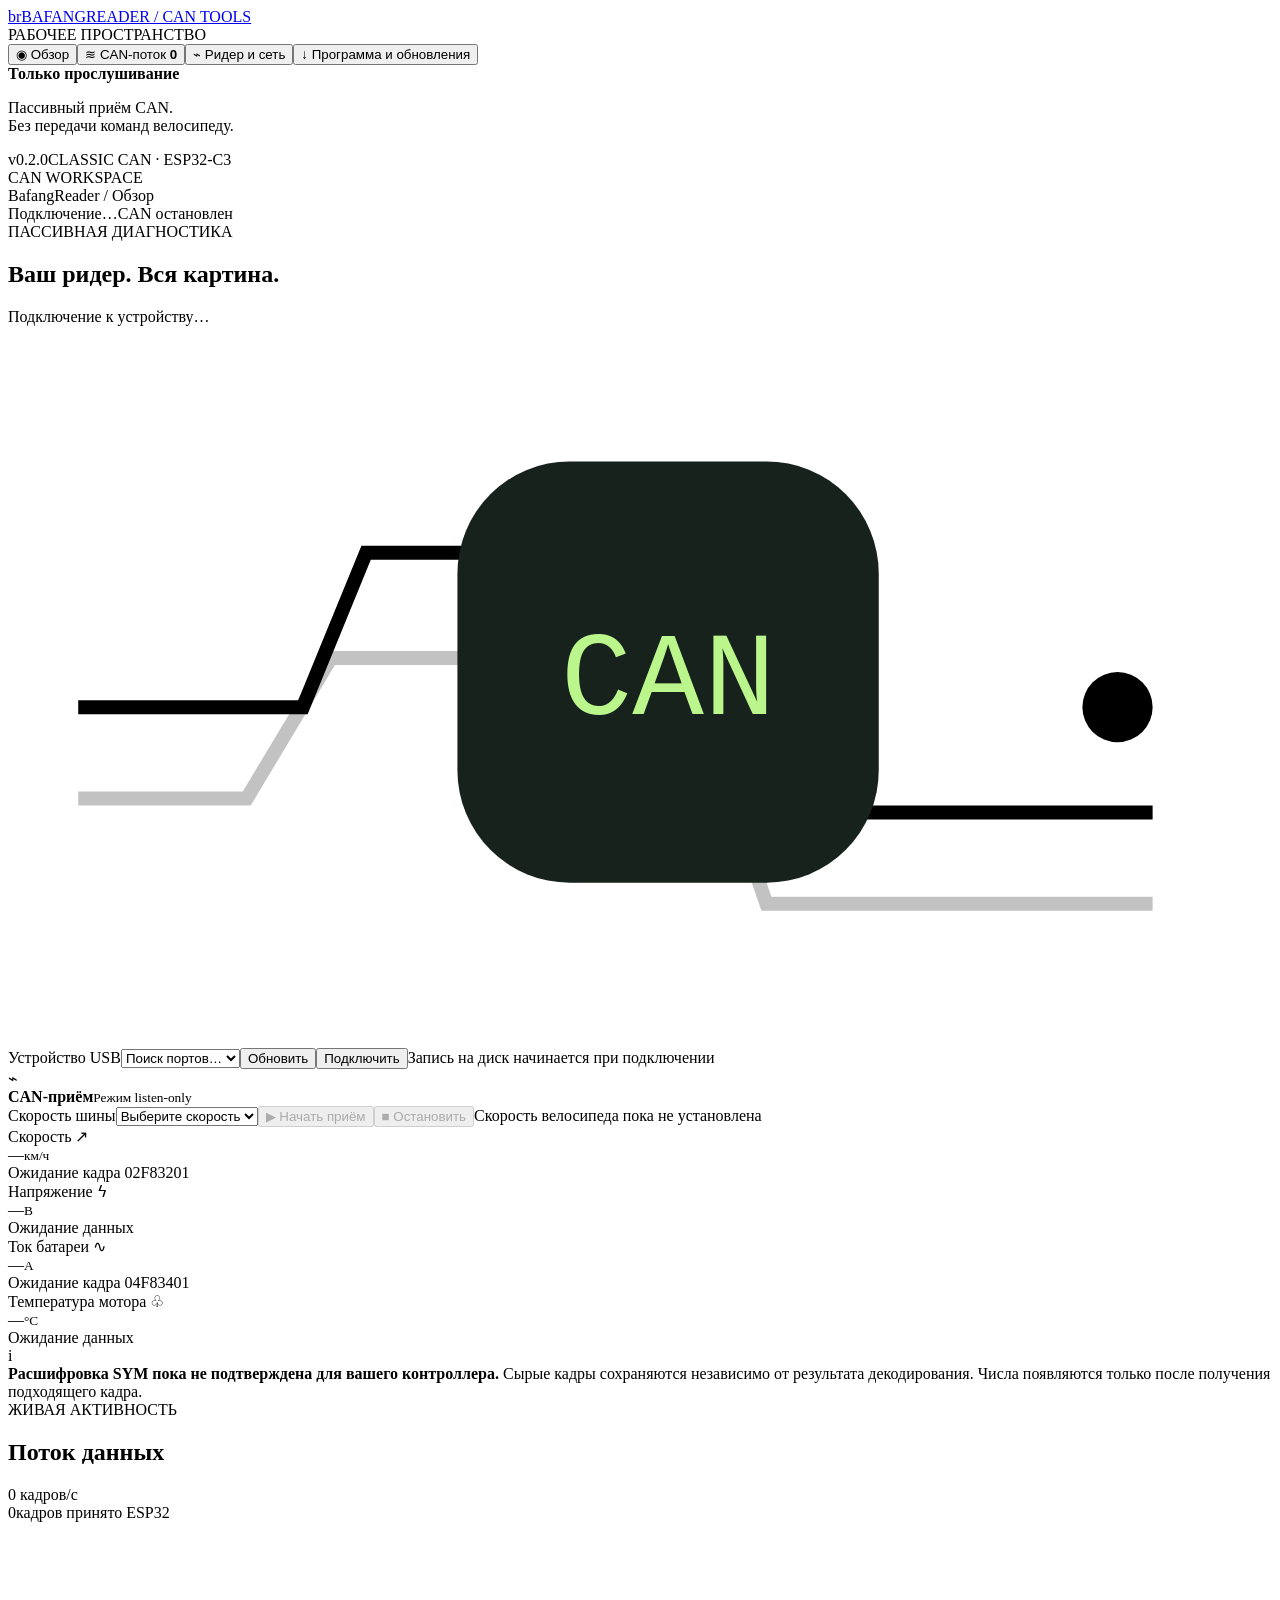
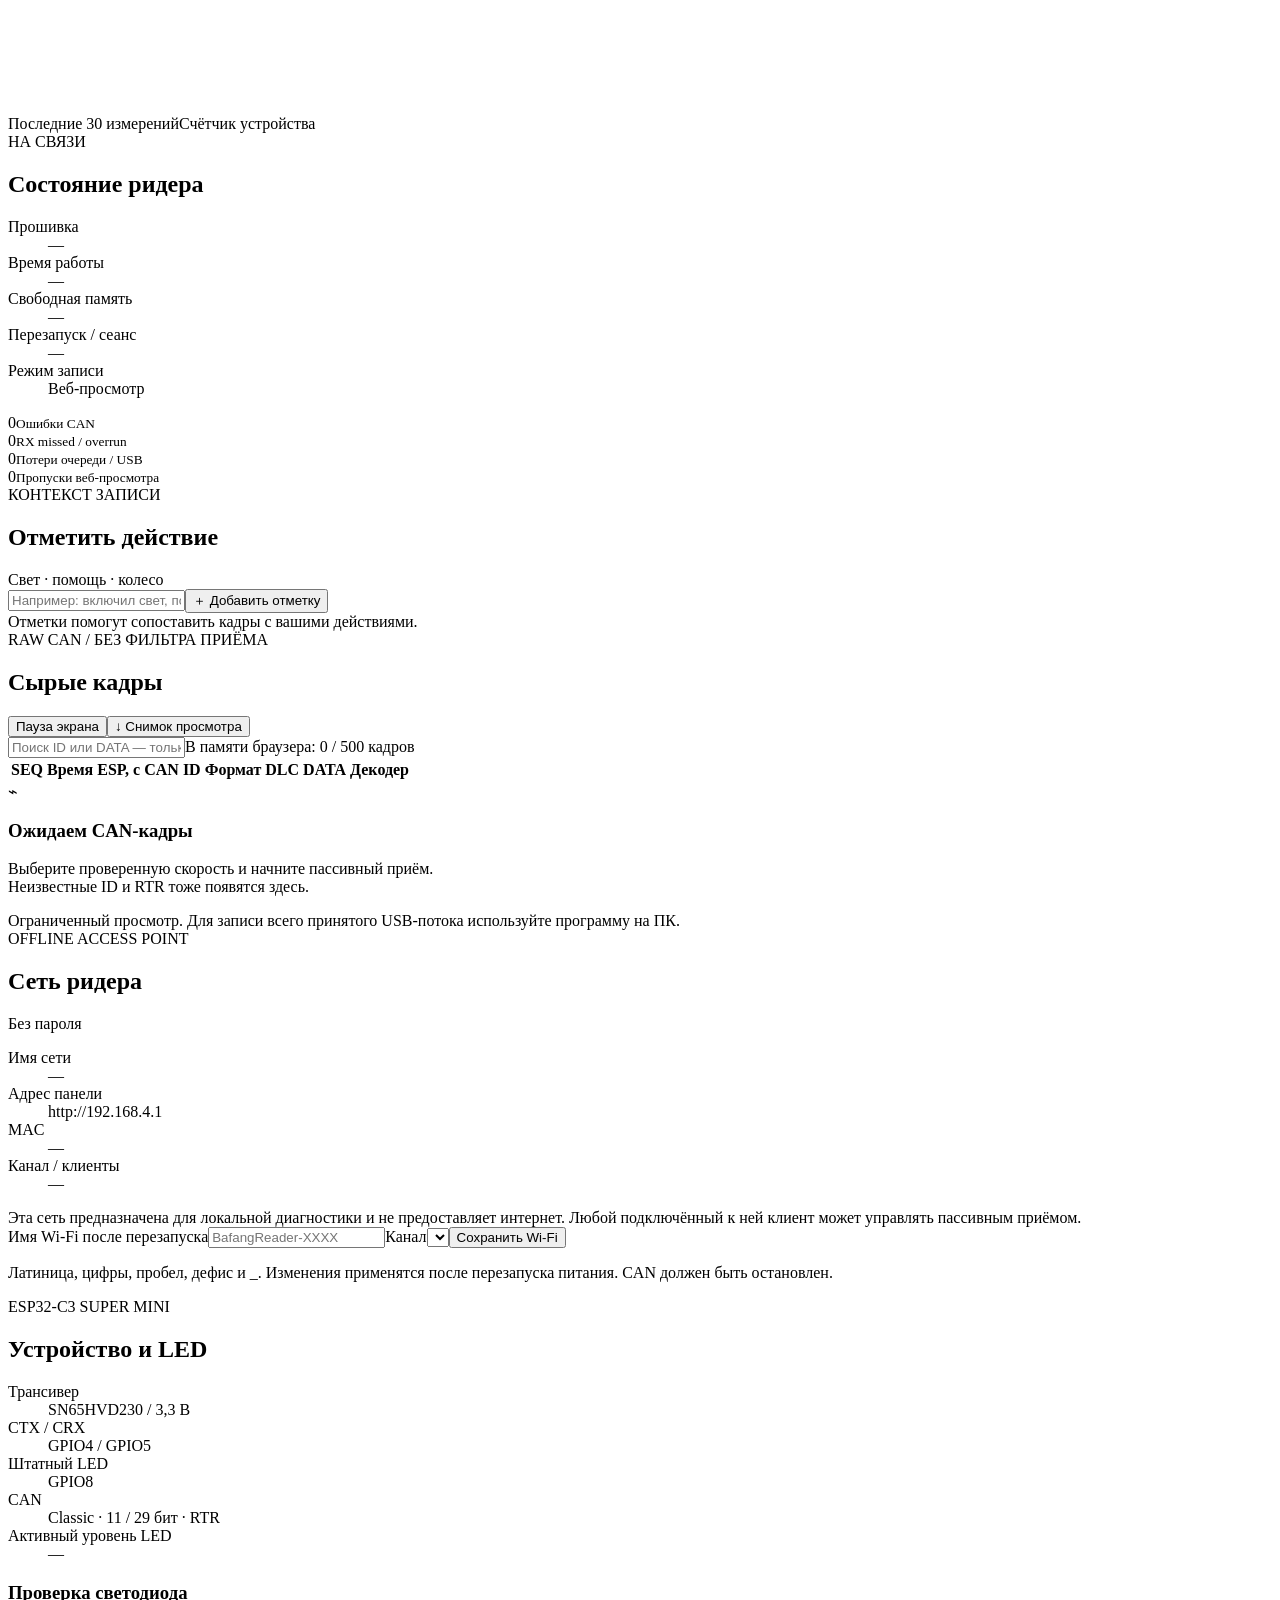
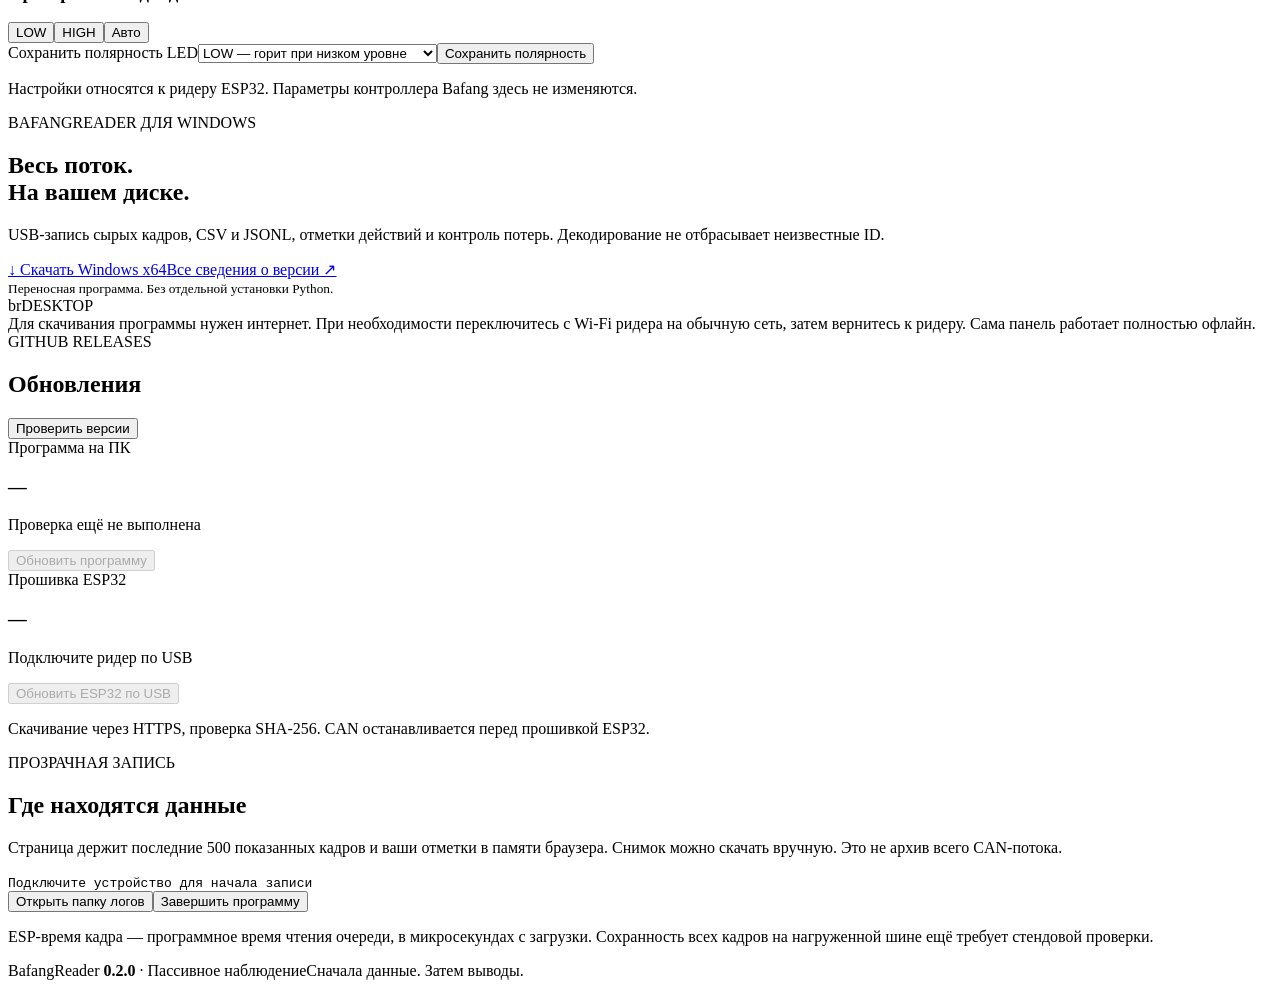
==== web/index.html @ e9d07585 "Add passive ESP32-C3 CAN reader, offline dashboard and Windows capture updates" ====
<!doctype html>
<html lang="ru"><head><meta charset="utf-8"><meta name="viewport" content="width=device-width,initial-scale=1"><meta name="theme-color" content="#17221d"><title>BafangReader · CAN workspace</title><link rel="icon" href="data:,"><link rel="stylesheet" href="/style.css"><script defer src="/decoder.js"></script><script defer src="/app.js"></script></head>
<body>
<aside class="sidebar"><a class="brand" href="#overview"><span class="brand-icon">b<span>r</span></span><span>BAFANG<span class="brand-sub">READER / CAN TOOLS</span></span></a><div class="nav-label">РАБОЧЕЕ ПРОСТРАНСТВО</div><nav aria-label="Главное меню"><button class="nav active" data-view="overview"><span>◉</span> Обзор</button><button class="nav" data-view="stream"><span>≋</span> CAN-поток <b id="navCount">0</b></button><button class="nav" data-view="connection"><span>⌁</span> Ридер и сеть</button><button class="nav" data-view="software"><span>↓</span> Программа и обновления</button></nav><div class="side-note"><span class="pulse-dot"></span><strong>Только прослушивание</strong><p>Пассивный приём CAN.<br>Без передачи команд велосипеду.</p></div><div class="sidebar-footer"><span id="sideVersion">v0.2.0</span><span>CLASSIC CAN · ESP32-C3</span></div></aside>
<main>
<header class="topbar"><div><span class="eyebrow">CAN WORKSPACE</span><div class="breadcrumb">BafangReader <span>/</span> <span id="viewName">Обзор</span></div></div><div class="top-status"><span id="transportBadge" class="chip">Подключение…</span><span id="canBadge" class="chip muted">CAN остановлен</span></div></header>
<section class="hero"><div><div class="eyebrow">ПАССИВНАЯ ДИАГНОСТИКА</div><h1 id="heroTitle">Ваш ридер. Вся картина.</h1><p id="heroText">Подключение к устройству…</p></div><div class="hero-device"><svg viewBox="0 0 180 100" aria-hidden="true"><path d="M10 52H42L51 30H102L115 67H163" fill="none" stroke="currentColor" stroke-width="2"/><path d="M10 65H34L46 45H96L108 80H163" fill="none" stroke="currentColor" stroke-width="2" opacity=".24"/><rect x="64" y="17" width="60" height="60" rx="16" fill="#17221d"/><text x="94" y="53" text-anchor="middle" fill="#bbf68c" font-size="17" font-family="monospace">CAN</text><circle cx="158" cy="52" r="5" fill="currentColor"/></svg></div></section>
<div id="connectionAlert" class="notice hidden" role="status"></div>
<div class="desktop-only connection-bar"><label>Устройство USB<select id="portSelect" aria-label="COM-порт"><option value="">Поиск портов…</option></select></label><button id="refreshPorts" class="button ghost">Обновить</button><button id="connectButton" class="button dark">Подключить</button><span id="logHint" class="subtle">Запись на диск начинается при подключении</span></div>
<section class="control-bar"><div class="control-label"><span class="live-symbol">⌁</span><div><strong>CAN-приём</strong><small>Режим listen-only</small></div></div><label class="bitrate-label">Скорость шины<select id="bitrate"><option value="">Выберите скорость</option></select></label><button id="startButton" class="button accent" disabled>▶ Начать приём</button><button id="stopButton" class="button ghost" disabled>■ Остановить</button><span class="control-hint">Скорость велосипеда пока не установлена</span></section>
<div id="overviewView" class="view active">
<section class="metrics"><article class="metric"><div class="metric-top">Скорость <span>↗</span></div><div class="metric-value"><span id="speedValue">—</span><small>км/ч</small></div><div id="speedNote" class="metric-note">Ожидание кадра 02F83201</div></article><article class="metric"><div class="metric-top">Напряжение <span>ϟ</span></div><div class="metric-value"><span id="voltageValue">—</span><small>В</small></div><div id="voltageNote" class="metric-note">Ожидание данных</div></article><article class="metric"><div class="metric-top">Ток батареи <span>∿</span></div><div class="metric-value"><span id="currentValue">—</span><small>А</small></div><div id="currentNote" class="metric-note">Ожидание кадра 04F83401</div></article><article class="metric"><div class="metric-top">Температура мотора <span>♧</span></div><div class="metric-value"><span id="temperatureValue">—</span><small>°C</small></div><div id="temperatureNote" class="metric-note">Ожидание данных</div></article></section>
<div class="notice reference-notice"><span>i</span><div><strong>Расшифровка SYM пока не подтверждена для вашего контроллера.</strong> Сырые кадры сохраняются независимо от результата декодирования. Числа появляются только после получения подходящего кадра.</div></div>
<section class="overview-grid"><article class="card activity-card"><div class="card-heading"><div><span class="eyebrow">ЖИВАЯ АКТИВНОСТЬ</span><h2>Поток данных</h2></div><span id="rateLabel" class="tag">0 кадров/с</span></div><div class="activity-count"><span id="receivedCount">0</span><span>кадров принято ESP32</span></div><svg class="activity-chart" viewBox="0 0 600 90" preserveAspectRatio="none" aria-label="Скорость приёма за последние 30 измерений"><path d="M0 75H600 M0 40H600 M0 5H600" class="chart-grid"/><polyline id="rateLine" points="0,75 600,75"/></svg><div class="chart-caption"><span>Последние 30 измерений</span><span>Счётчик устройства</span></div></article><article class="card device-card"><div class="card-heading"><div><span class="eyebrow">НА СВЯЗИ</span><h2>Состояние ридера</h2></div><span id="deviceLight" class="status-light"></span></div><dl class="details"><div><dt>Прошивка</dt><dd id="firmwareVersion">—</dd></div><div><dt>Время работы</dt><dd id="uptime">—</dd></div><div><dt>Свободная память</dt><dd id="heap">—</dd></div><div><dt>Перезапуск / сеанс</dt><dd id="boot">—</dd></div><div><dt>Режим записи</dt><dd id="recordMode">Веб-просмотр</dd></div></dl></article></section>
<section class="stats-strip"><div><span id="busErrors">0</span><small>Ошибки CAN</small></div><div><span id="rxLoss">0</span><small>RX missed / overrun</small></div><div><span id="usbLoss">0</span><small>Потери очереди / USB</small></div><div><span id="previewLoss">0</span><small>Пропуски веб-просмотра</small></div></section>
<article class="card"><div class="card-heading"><div><span class="eyebrow">КОНТЕКСТ ЗАПИСИ</span><h2>Отметить действие</h2></div><span class="tag">Свет · помощь · колесо</span></div><div class="mark-form"><input id="markInput" maxlength="120" placeholder="Например: включил свет, помощь 2, вращаю колесо" aria-label="Отметка действия"><button id="markButton" class="button dark">＋ Добавить отметку</button></div><div id="marksList" class="marks-list"><span class="subtle">Отметки помогут сопоставить кадры с вашими действиями.</span></div></article>
</div>
<div id="streamView" class="view"><article class="card stream-card"><div class="card-heading"><div><span class="eyebrow">RAW CAN / БЕЗ ФИЛЬТРА ПРИЁМА</span><h2>Сырые кадры</h2></div><div class="button-group"><button id="pauseView" class="button ghost">Пауза экрана</button><button id="exportPreview" class="button dark">↓ Снимок просмотра</button></div></div><div class="stream-toolbar"><input id="frameFilter" placeholder="Поиск ID или DATA — только на экране" aria-label="Фильтр кадров"><span id="previewInfo" class="subtle">В памяти браузера: 0 / 500 кадров</span></div><div class="table-wrap"><table><thead><tr><th>SEQ</th><th>Время ESP, с</th><th>CAN ID</th><th>Формат</th><th>DLC</th><th>DATA</th><th>Декодер</th></tr></thead><tbody id="framesBody"></tbody></table><div id="emptyFrames" class="empty-state"><div class="empty-wave">⌁</div><h3>Ожидаем CAN-кадры</h3><p>Выберите проверенную скорость и начните пассивный приём.<br>Неизвестные ID и RTR тоже появятся здесь.</p></div></div><div class="card-foot" id="streamFoot">Ограниченный просмотр. Для записи всего принятого USB-потока используйте программу на ПК.</div></article></div>
<div id="connectionView" class="view"><div class="settings-grid"><article class="card"><div class="card-heading"><div><span class="eyebrow">OFFLINE ACCESS POINT</span><h2>Сеть ридера</h2></div><span class="tag green">Без пароля</span></div><dl class="details"><div><dt>Имя сети</dt><dd id="ssid">—</dd></div><div><dt>Адрес панели</dt><dd>http://192.168.4.1</dd></div><div><dt>MAC</dt><dd id="mac">—</dd></div><div><dt>Канал / клиенты</dt><dd id="wifiClients">—</dd></div></dl><div class="notice">Эта сеть предназначена для локальной диагностики и не предоставляет интернет. Любой подключённый к ней клиент может управлять пассивным приёмом.</div><label>Имя Wi-Fi после перезапуска<input id="ssidInput" maxlength="32" placeholder="BafangReader-XXXX"></label><label>Канал<select id="channelSelect"></select></label><button id="saveWifi" class="button dark">Сохранить Wi-Fi</button><p class="subtle">Латиница, цифры, пробел, дефис и _. Изменения применятся после перезапуска питания. CAN должен быть остановлен.</p></article><article class="card"><div class="card-heading"><div><span class="eyebrow">ESP32-C3 SUPER MINI</span><h2>Устройство и LED</h2></div></div><dl class="details"><div><dt>Трансивер</dt><dd>SN65HVD230 / 3,3 В</dd></div><div><dt>CTX / CRX</dt><dd>GPIO4 / GPIO5</dd></div><div><dt>Штатный LED</dt><dd>GPIO8</dd></div><div><dt>CAN</dt><dd>Classic · 11 / 29 бит · RTR</dd></div><div><dt>Активный уровень LED</dt><dd id="ledLevel">—</dd></div></dl><h3>Проверка светодиода</h3><div class="button-group"><button class="button ghost led-command" data-command="LED LOW">LOW</button><button class="button ghost led-command" data-command="LED HIGH">HIGH</button><button class="button dark led-command" data-command="LED AUTO">Авто</button></div><label>Сохранить полярность LED<select id="ledPolarity"><option value="0">LOW — горит при низком уровне</option><option value="1">HIGH — горит при высоком уровне</option></select></label><button id="saveLed" class="button dark">Сохранить полярность</button><p class="subtle">Настройки относятся к ридеру ESP32. Параметры контроллера Bafang здесь не изменяются.</p></article></div></div>
<div id="softwareView" class="view"><article class="download-card"><div><span class="eyebrow">BAFANGREADER ДЛЯ WINDOWS</span><h2>Весь поток.<br>На вашем диске.</h2><p>USB-запись сырых кадров, CSV и JSONL, отметки действий и контроль потерь. Декодирование не отбрасывает неизвестные ID.</p><div class="button-group"><a id="downloadLink" class="button accent" href="https://github.com/desertod666/CityBike/releases/latest/download/BafangReader-Windows-x64.zip" target="_blank" rel="noopener noreferrer">↓ Скачать Windows x64</a><a id="releaseLink" class="button light-outline" href="https://github.com/desertod666/CityBike/releases/latest" target="_blank" rel="noopener noreferrer">Все сведения о версии ↗</a></div><small>Переносная программа. Без отдельной установки Python.</small></div><div class="download-glyph">br<span>DESKTOP</span></div></article><div class="notice wifi-only">Для скачивания программы нужен интернет. При необходимости переключитесь с Wi-Fi ридера на обычную сеть, затем вернитесь к ридеру. Сама панель работает полностью офлайн.</div><article class="card desktop-only"><div class="card-heading"><div><span class="eyebrow">GITHUB RELEASES</span><h2>Обновления</h2></div><button id="checkUpdates" class="button ghost">Проверить версии</button></div><div class="updates-grid"><div><span class="subtle">Программа на ПК</span><h3 id="appVersion">—</h3><p id="appUpdateText">Проверка ещё не выполнена</p><button id="updateApp" class="button dark" disabled>Обновить программу</button></div><div><span class="subtle">Прошивка ESP32</span><h3 id="fwUpdateVersion">—</h3><p id="fwUpdateText">Подключите ридер по USB</p><button id="updateFirmware" class="button dark" disabled>Обновить ESP32 по USB</button></div></div><p id="updateProgress" class="subtle">Скачивание через HTTPS, проверка SHA-256. CAN останавливается перед прошивкой ESP32.</p></article><article class="card"><div class="card-heading"><div><span class="eyebrow">ПРОЗРАЧНАЯ ЗАПИСЬ</span><h2>Где находятся данные</h2></div></div><p id="storageText">Страница держит последние 500 показанных кадров и ваши отметки в памяти браузера. Снимок можно скачать вручную. Это не архив всего CAN-потока.</p><div class="desktop-only"><code id="logPath">Подключите устройство для начала записи</code><div class="button-group spaced"><button id="openLogs" class="button ghost">Открыть папку логов</button><button id="exitApp" class="button ghost">Завершить программу</button></div></div><p class="subtle">ESP-время кадра — программное время чтения очереди, в микросекундах с загрузки. Сохранность всех кадров на нагруженной шине ещё требует стендовой проверки.</p></article></div>
<footer class="page-footer"><span>BafangReader <b id="footerVersion">0.2.0</b> · Пассивное наблюдение</span><span>Сначала данные. Затем выводы.</span></footer>
</main><div id="toast" class="toast" role="status" aria-live="polite"></div>
</body></html>
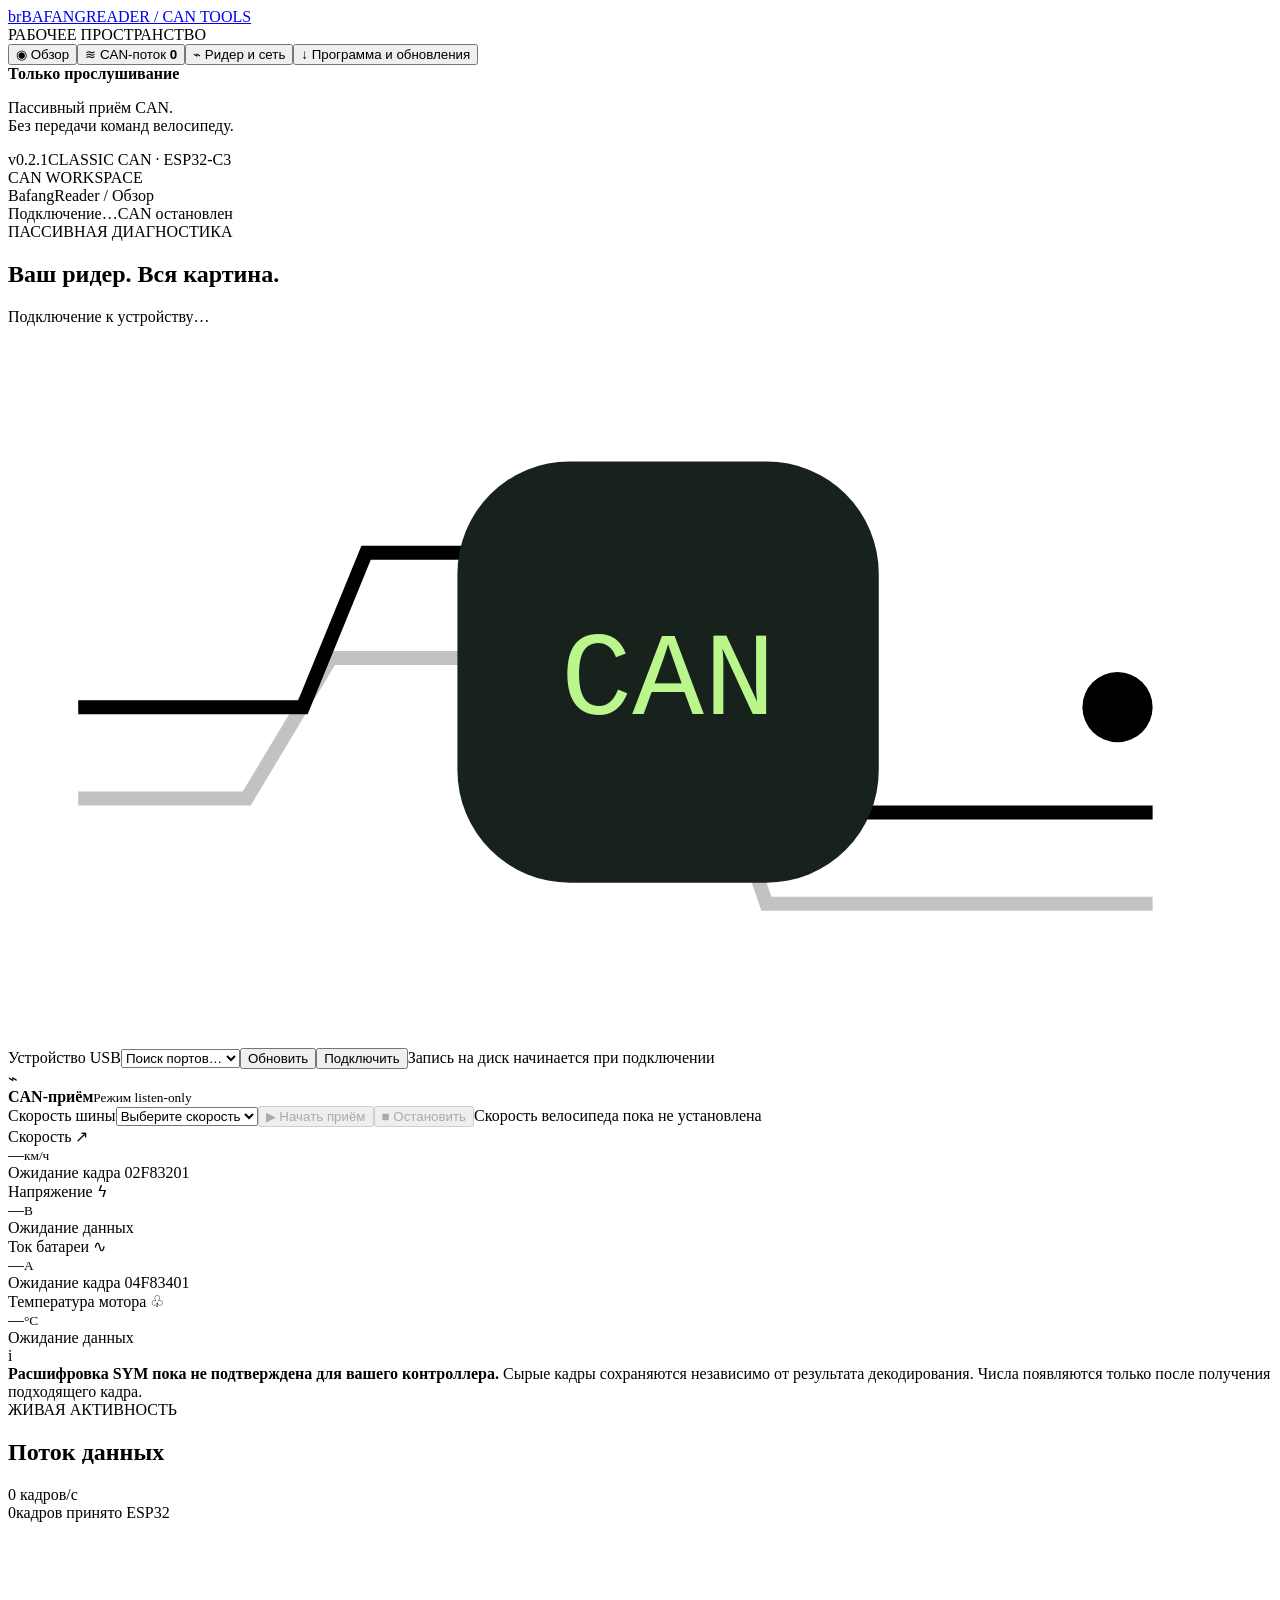
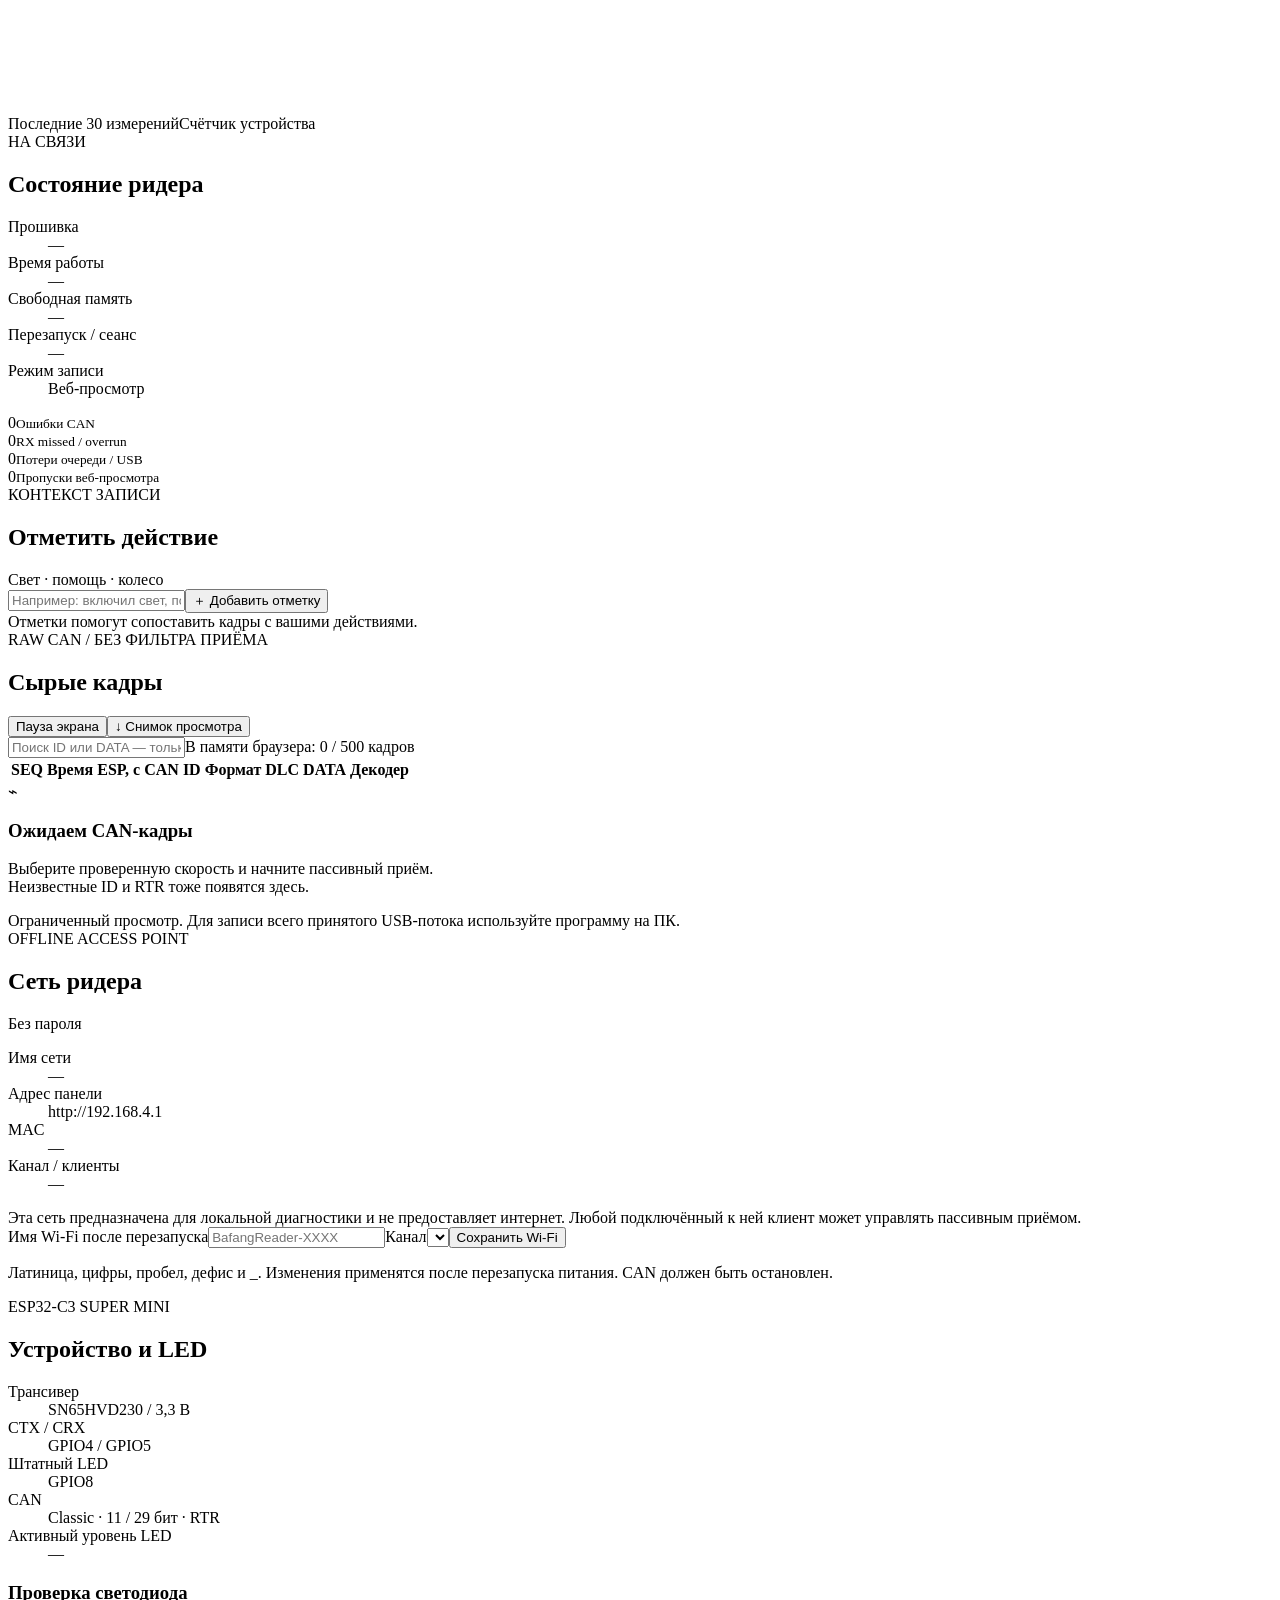
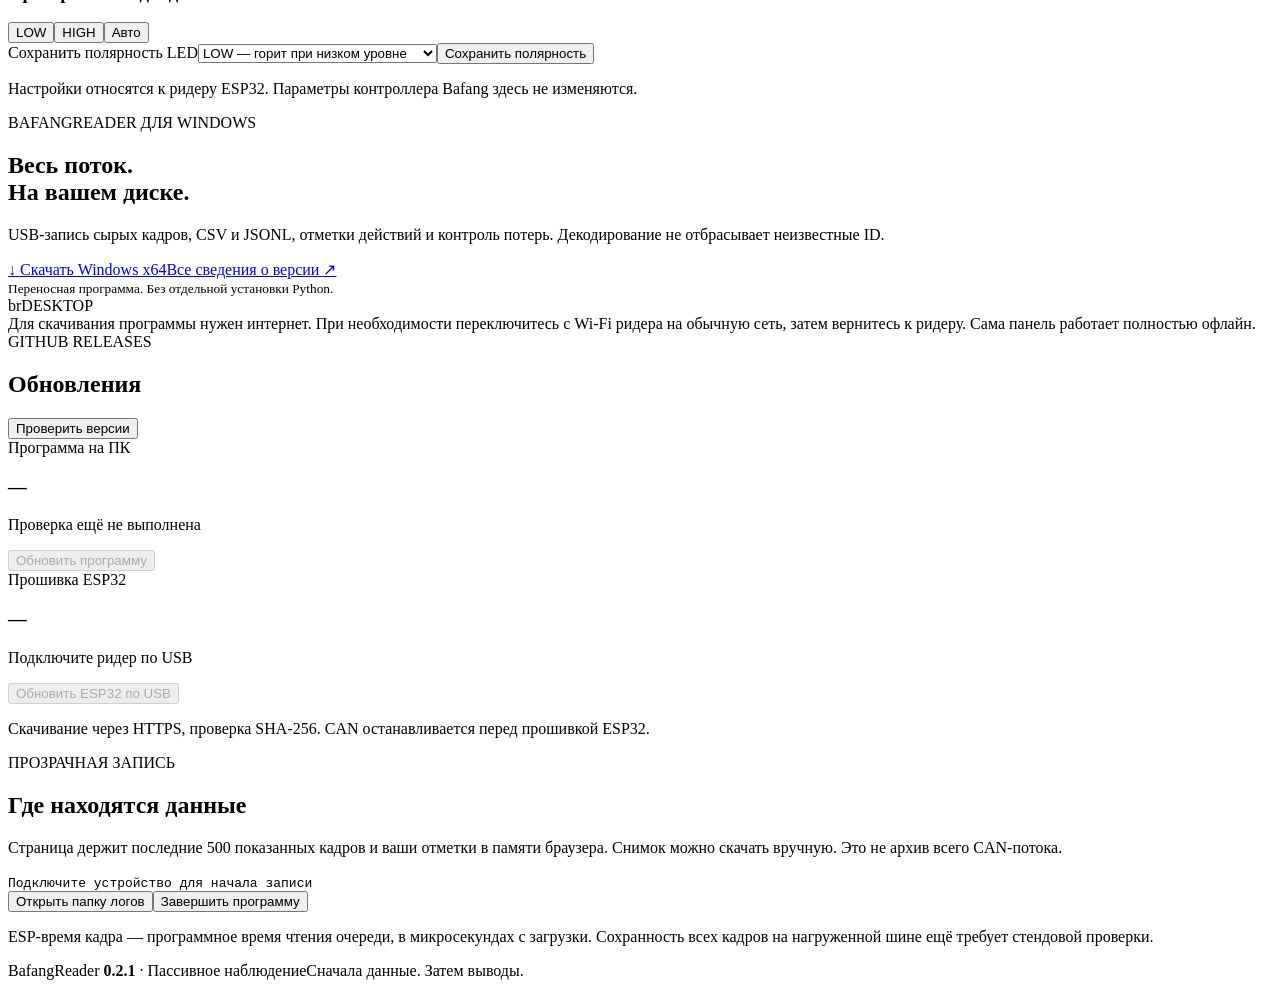
==== commit ebc6fecf: "Harden capture cleanup and select ESP32 ports after read-only COM discovery" ====
--- a/web/index.html
+++ b/web/index.html
@@ -1,7 +1,7 @@
 <!doctype html>
 <html lang="ru"><head><meta charset="utf-8"><meta name="viewport" content="width=device-width,initial-scale=1"><meta name="theme-color" content="#17221d"><title>BafangReader · CAN workspace</title><link rel="icon" href="data:,"><link rel="stylesheet" href="/style.css"><script defer src="/decoder.js"></script><script defer src="/app.js"></script></head>
 <body>
-<aside class="sidebar"><a class="brand" href="#overview"><span class="brand-icon">b<span>r</span></span><span>BAFANG<span class="brand-sub">READER / CAN TOOLS</span></span></a><div class="nav-label">РАБОЧЕЕ ПРОСТРАНСТВО</div><nav aria-label="Главное меню"><button class="nav active" data-view="overview"><span>◉</span> Обзор</button><button class="nav" data-view="stream"><span>≋</span> CAN-поток <b id="navCount">0</b></button><button class="nav" data-view="connection"><span>⌁</span> Ридер и сеть</button><button class="nav" data-view="software"><span>↓</span> Программа и обновления</button></nav><div class="side-note"><span class="pulse-dot"></span><strong>Только прослушивание</strong><p>Пассивный приём CAN.<br>Без передачи команд велосипеду.</p></div><div class="sidebar-footer"><span id="sideVersion">v0.2.0</span><span>CLASSIC CAN · ESP32-C3</span></div></aside>
+<aside class="sidebar"><a class="brand" href="#overview"><span class="brand-icon">b<span>r</span></span><span>BAFANG<span class="brand-sub">READER / CAN TOOLS</span></span></a><div class="nav-label">РАБОЧЕЕ ПРОСТРАНСТВО</div><nav aria-label="Главное меню"><button class="nav active" data-view="overview"><span>◉</span> Обзор</button><button class="nav" data-view="stream"><span>≋</span> CAN-поток <b id="navCount">0</b></button><button class="nav" data-view="connection"><span>⌁</span> Ридер и сеть</button><button class="nav" data-view="software"><span>↓</span> Программа и обновления</button></nav><div class="side-note"><span class="pulse-dot"></span><strong>Только прослушивание</strong><p>Пассивный приём CAN.<br>Без передачи команд велосипеду.</p></div><div class="sidebar-footer"><span id="sideVersion">v0.2.1</span><span>CLASSIC CAN · ESP32-C3</span></div></aside>
 <main>
 <header class="topbar"><div><span class="eyebrow">CAN WORKSPACE</span><div class="breadcrumb">BafangReader <span>/</span> <span id="viewName">Обзор</span></div></div><div class="top-status"><span id="transportBadge" class="chip">Подключение…</span><span id="canBadge" class="chip muted">CAN остановлен</span></div></header>
 <section class="hero"><div><div class="eyebrow">ПАССИВНАЯ ДИАГНОСТИКА</div><h1 id="heroTitle">Ваш ридер. Вся картина.</h1><p id="heroText">Подключение к устройству…</p></div><div class="hero-device"><svg viewBox="0 0 180 100" aria-hidden="true"><path d="M10 52H42L51 30H102L115 67H163" fill="none" stroke="currentColor" stroke-width="2"/><path d="M10 65H34L46 45H96L108 80H163" fill="none" stroke="currentColor" stroke-width="2" opacity=".24"/><rect x="64" y="17" width="60" height="60" rx="16" fill="#17221d"/><text x="94" y="53" text-anchor="middle" fill="#bbf68c" font-size="17" font-family="monospace">CAN</text><circle cx="158" cy="52" r="5" fill="currentColor"/></svg></div></section>
@@ -18,6 +18,6 @@
 <div id="streamView" class="view"><article class="card stream-card"><div class="card-heading"><div><span class="eyebrow">RAW CAN / БЕЗ ФИЛЬТРА ПРИЁМА</span><h2>Сырые кадры</h2></div><div class="button-group"><button id="pauseView" class="button ghost">Пауза экрана</button><button id="exportPreview" class="button dark">↓ Снимок просмотра</button></div></div><div class="stream-toolbar"><input id="frameFilter" placeholder="Поиск ID или DATA — только на экране" aria-label="Фильтр кадров"><span id="previewInfo" class="subtle">В памяти браузера: 0 / 500 кадров</span></div><div class="table-wrap"><table><thead><tr><th>SEQ</th><th>Время ESP, с</th><th>CAN ID</th><th>Формат</th><th>DLC</th><th>DATA</th><th>Декодер</th></tr></thead><tbody id="framesBody"></tbody></table><div id="emptyFrames" class="empty-state"><div class="empty-wave">⌁</div><h3>Ожидаем CAN-кадры</h3><p>Выберите проверенную скорость и начните пассивный приём.<br>Неизвестные ID и RTR тоже появятся здесь.</p></div></div><div class="card-foot" id="streamFoot">Ограниченный просмотр. Для записи всего принятого USB-потока используйте программу на ПК.</div></article></div>
 <div id="connectionView" class="view"><div class="settings-grid"><article class="card"><div class="card-heading"><div><span class="eyebrow">OFFLINE ACCESS POINT</span><h2>Сеть ридера</h2></div><span class="tag green">Без пароля</span></div><dl class="details"><div><dt>Имя сети</dt><dd id="ssid">—</dd></div><div><dt>Адрес панели</dt><dd>http://192.168.4.1</dd></div><div><dt>MAC</dt><dd id="mac">—</dd></div><div><dt>Канал / клиенты</dt><dd id="wifiClients">—</dd></div></dl><div class="notice">Эта сеть предназначена для локальной диагностики и не предоставляет интернет. Любой подключённый к ней клиент может управлять пассивным приёмом.</div><label>Имя Wi-Fi после перезапуска<input id="ssidInput" maxlength="32" placeholder="BafangReader-XXXX"></label><label>Канал<select id="channelSelect"></select></label><button id="saveWifi" class="button dark">Сохранить Wi-Fi</button><p class="subtle">Латиница, цифры, пробел, дефис и _. Изменения применятся после перезапуска питания. CAN должен быть остановлен.</p></article><article class="card"><div class="card-heading"><div><span class="eyebrow">ESP32-C3 SUPER MINI</span><h2>Устройство и LED</h2></div></div><dl class="details"><div><dt>Трансивер</dt><dd>SN65HVD230 / 3,3 В</dd></div><div><dt>CTX / CRX</dt><dd>GPIO4 / GPIO5</dd></div><div><dt>Штатный LED</dt><dd>GPIO8</dd></div><div><dt>CAN</dt><dd>Classic · 11 / 29 бит · RTR</dd></div><div><dt>Активный уровень LED</dt><dd id="ledLevel">—</dd></div></dl><h3>Проверка светодиода</h3><div class="button-group"><button class="button ghost led-command" data-command="LED LOW">LOW</button><button class="button ghost led-command" data-command="LED HIGH">HIGH</button><button class="button dark led-command" data-command="LED AUTO">Авто</button></div><label>Сохранить полярность LED<select id="ledPolarity"><option value="0">LOW — горит при низком уровне</option><option value="1">HIGH — горит при высоком уровне</option></select></label><button id="saveLed" class="button dark">Сохранить полярность</button><p class="subtle">Настройки относятся к ридеру ESP32. Параметры контроллера Bafang здесь не изменяются.</p></article></div></div>
 <div id="softwareView" class="view"><article class="download-card"><div><span class="eyebrow">BAFANGREADER ДЛЯ WINDOWS</span><h2>Весь поток.<br>На вашем диске.</h2><p>USB-запись сырых кадров, CSV и JSONL, отметки действий и контроль потерь. Декодирование не отбрасывает неизвестные ID.</p><div class="button-group"><a id="downloadLink" class="button accent" href="https://github.com/desertod666/CityBike/releases/latest/download/BafangReader-Windows-x64.zip" target="_blank" rel="noopener noreferrer">↓ Скачать Windows x64</a><a id="releaseLink" class="button light-outline" href="https://github.com/desertod666/CityBike/releases/latest" target="_blank" rel="noopener noreferrer">Все сведения о версии ↗</a></div><small>Переносная программа. Без отдельной установки Python.</small></div><div class="download-glyph">br<span>DESKTOP</span></div></article><div class="notice wifi-only">Для скачивания программы нужен интернет. При необходимости переключитесь с Wi-Fi ридера на обычную сеть, затем вернитесь к ридеру. Сама панель работает полностью офлайн.</div><article class="card desktop-only"><div class="card-heading"><div><span class="eyebrow">GITHUB RELEASES</span><h2>Обновления</h2></div><button id="checkUpdates" class="button ghost">Проверить версии</button></div><div class="updates-grid"><div><span class="subtle">Программа на ПК</span><h3 id="appVersion">—</h3><p id="appUpdateText">Проверка ещё не выполнена</p><button id="updateApp" class="button dark" disabled>Обновить программу</button></div><div><span class="subtle">Прошивка ESP32</span><h3 id="fwUpdateVersion">—</h3><p id="fwUpdateText">Подключите ридер по USB</p><button id="updateFirmware" class="button dark" disabled>Обновить ESP32 по USB</button></div></div><p id="updateProgress" class="subtle">Скачивание через HTTPS, проверка SHA-256. CAN останавливается перед прошивкой ESP32.</p></article><article class="card"><div class="card-heading"><div><span class="eyebrow">ПРОЗРАЧНАЯ ЗАПИСЬ</span><h2>Где находятся данные</h2></div></div><p id="storageText">Страница держит последние 500 показанных кадров и ваши отметки в памяти браузера. Снимок можно скачать вручную. Это не архив всего CAN-потока.</p><div class="desktop-only"><code id="logPath">Подключите устройство для начала записи</code><div class="button-group spaced"><button id="openLogs" class="button ghost">Открыть папку логов</button><button id="exitApp" class="button ghost">Завершить программу</button></div></div><p class="subtle">ESP-время кадра — программное время чтения очереди, в микросекундах с загрузки. Сохранность всех кадров на нагруженной шине ещё требует стендовой проверки.</p></article></div>
-<footer class="page-footer"><span>BafangReader <b id="footerVersion">0.2.0</b> · Пассивное наблюдение</span><span>Сначала данные. Затем выводы.</span></footer>
+<footer class="page-footer"><span>BafangReader <b id="footerVersion">0.2.1</b> · Пассивное наблюдение</span><span>Сначала данные. Затем выводы.</span></footer>
 </main><div id="toast" class="toast" role="status" aria-live="polite"></div>
 </body></html>
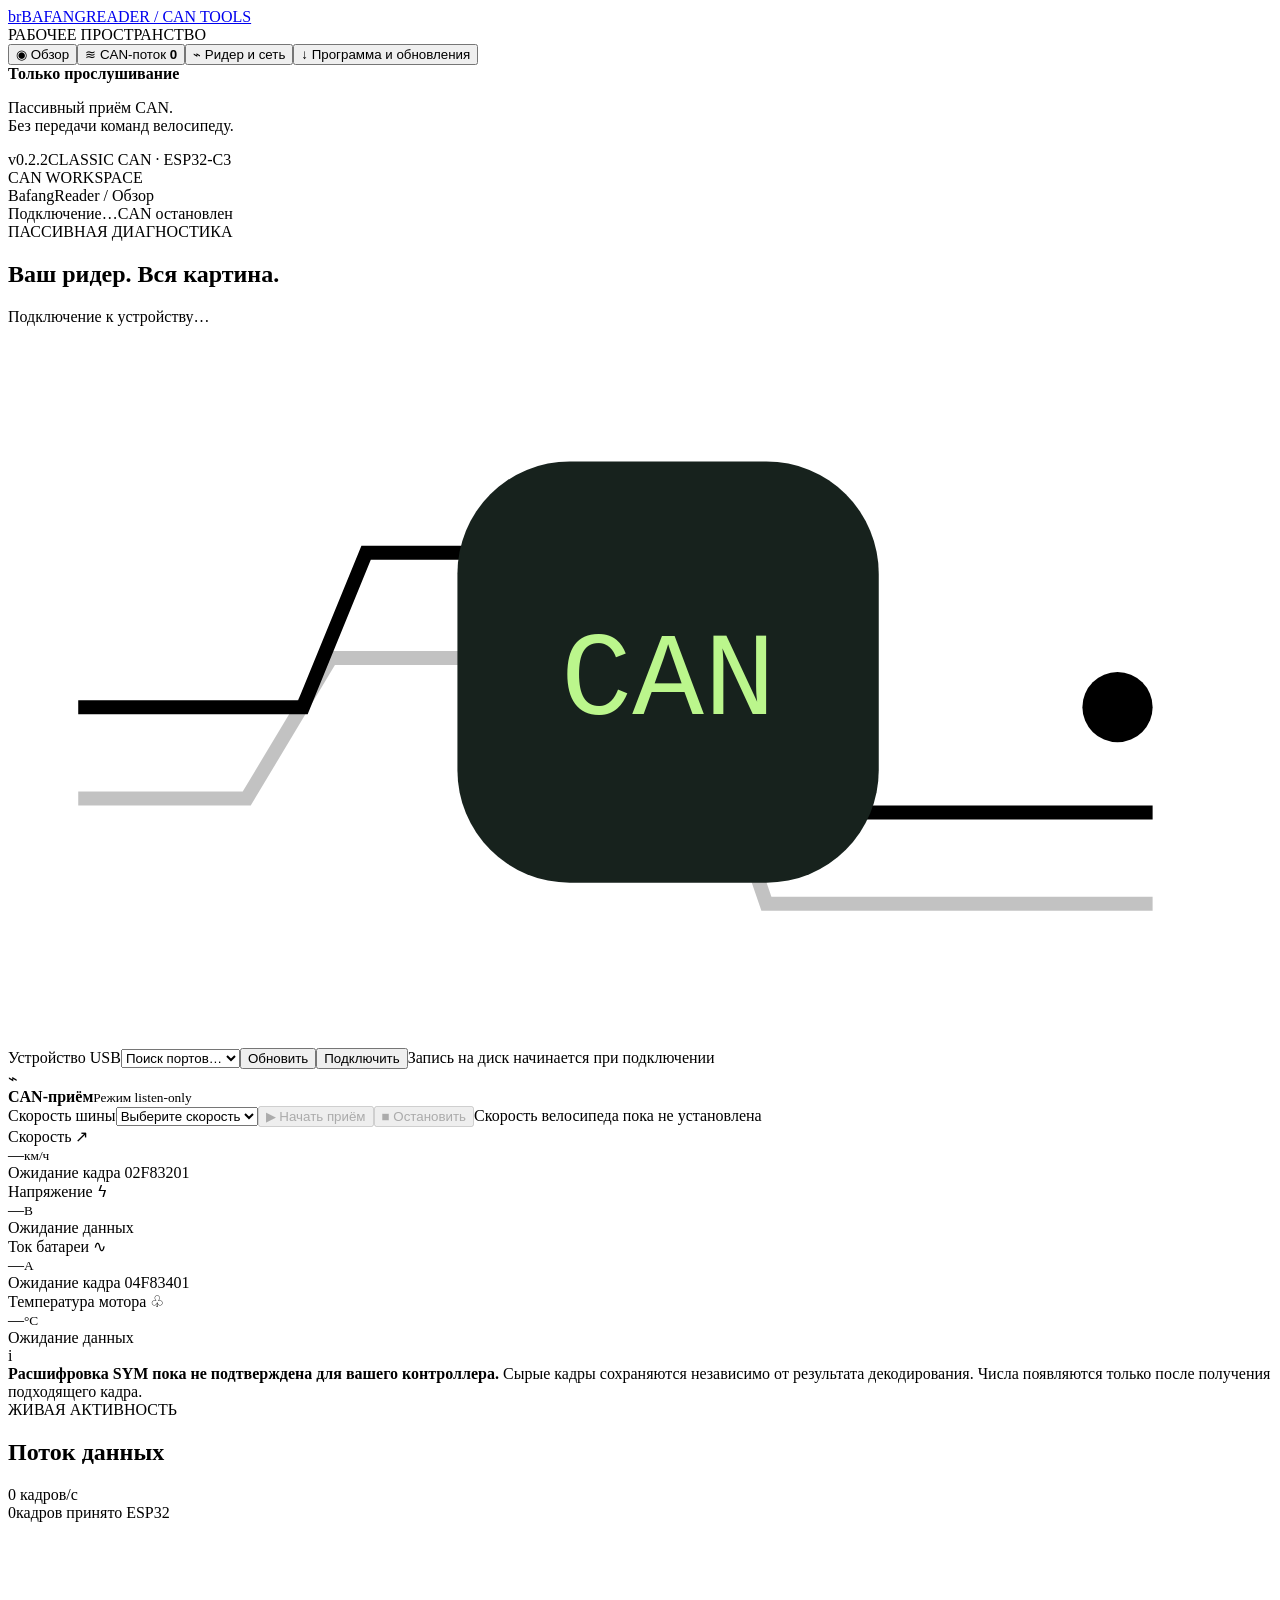
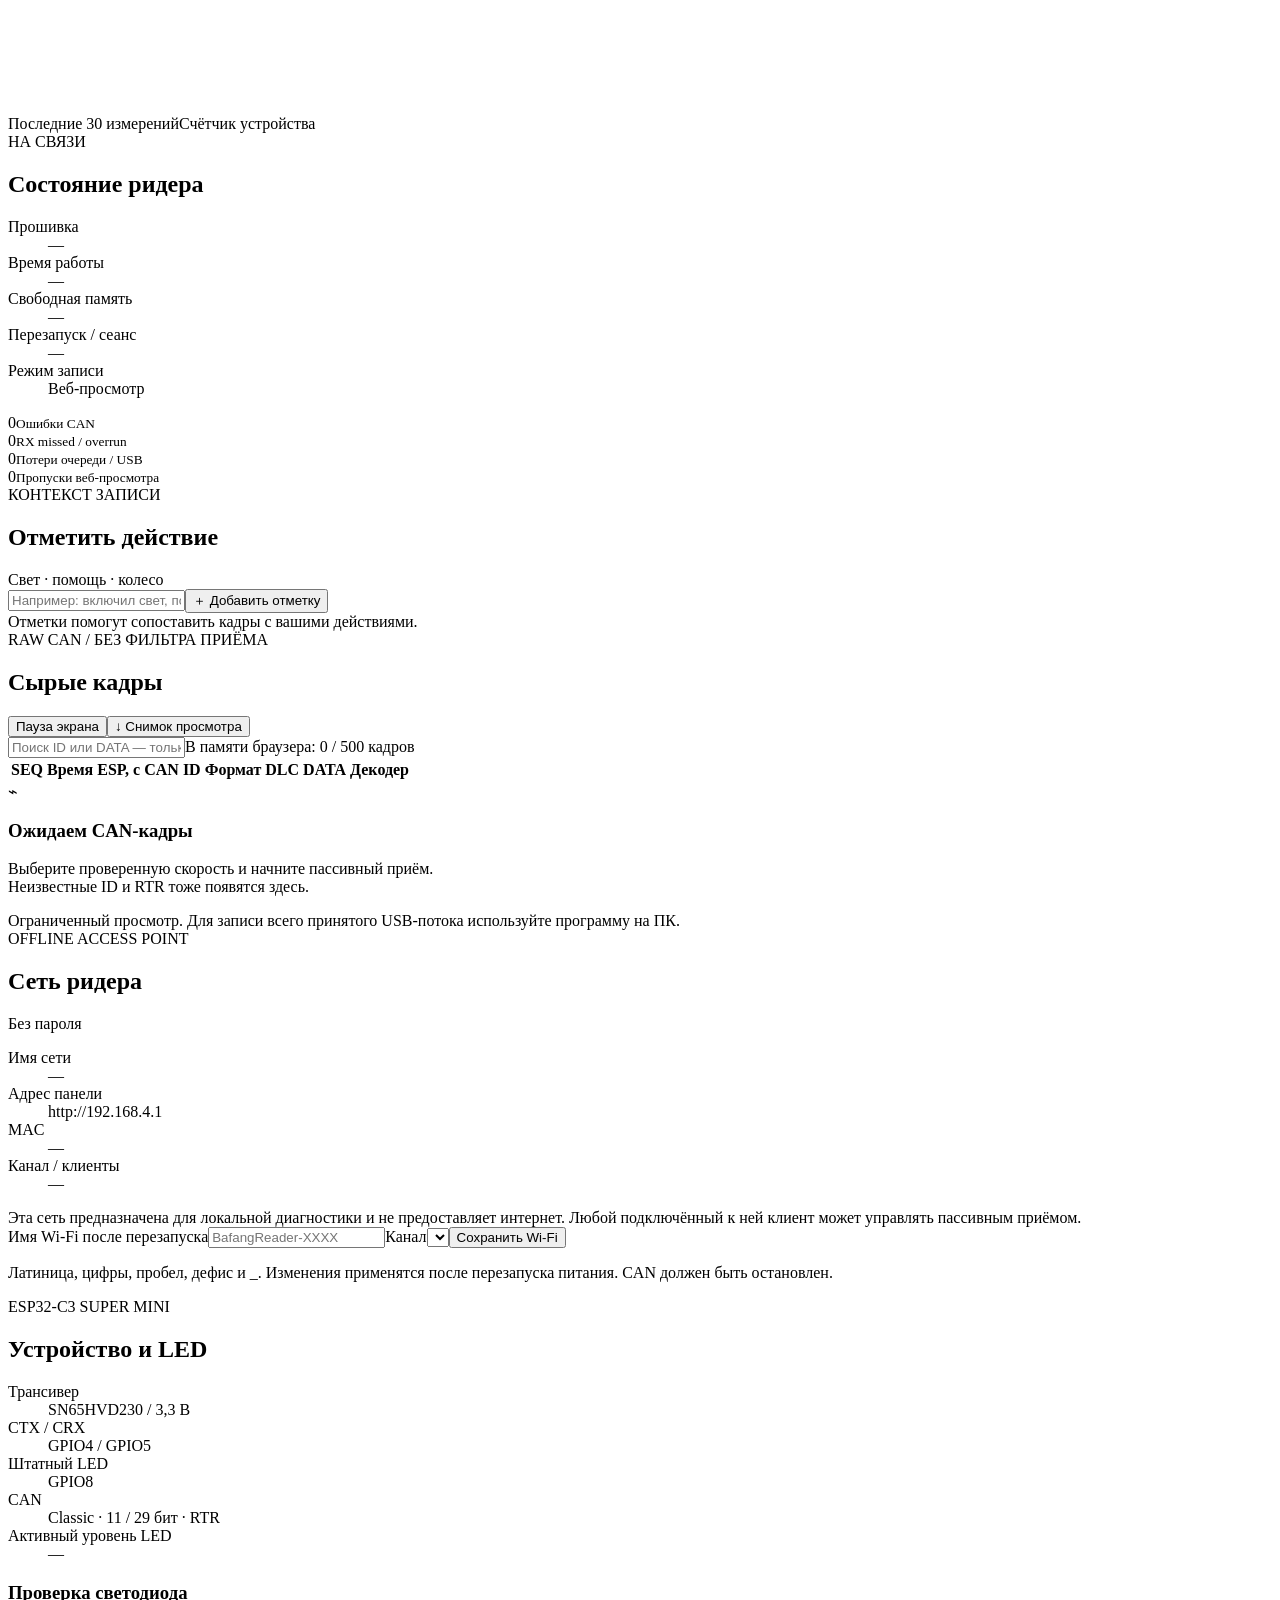
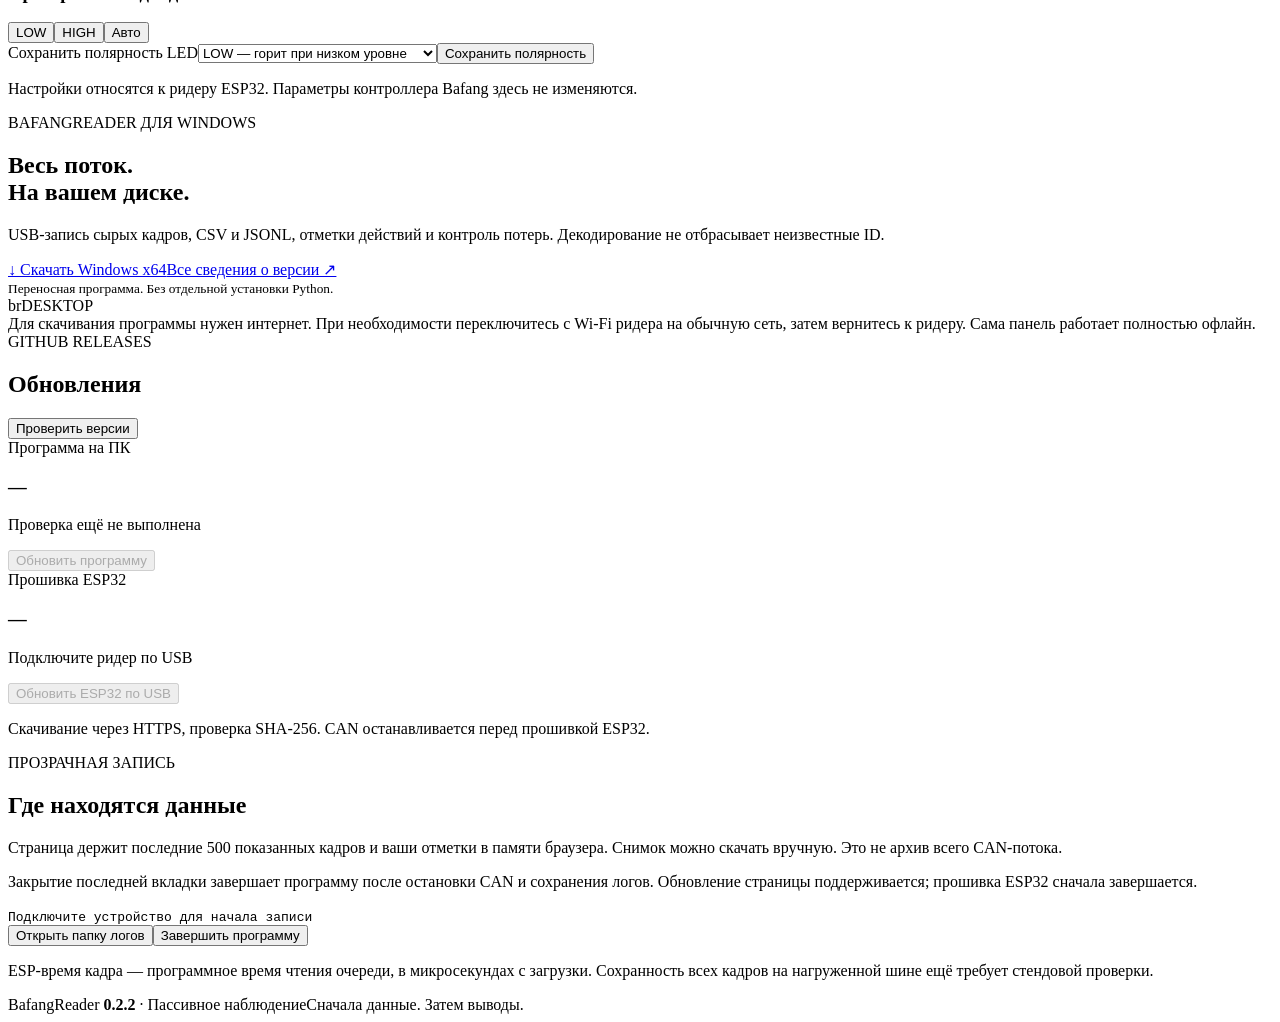
==== commit 070544d7: "Release 0.2.2 with desktop tab lifetime and framed USB service logs" ====
--- a/web/index.html
+++ b/web/index.html
@@ -1,7 +1,7 @@
 <!doctype html>
 <html lang="ru"><head><meta charset="utf-8"><meta name="viewport" content="width=device-width,initial-scale=1"><meta name="theme-color" content="#17221d"><title>BafangReader · CAN workspace</title><link rel="icon" href="data:,"><link rel="stylesheet" href="/style.css"><script defer src="/decoder.js"></script><script defer src="/app.js"></script></head>
 <body>
-<aside class="sidebar"><a class="brand" href="#overview"><span class="brand-icon">b<span>r</span></span><span>BAFANG<span class="brand-sub">READER / CAN TOOLS</span></span></a><div class="nav-label">РАБОЧЕЕ ПРОСТРАНСТВО</div><nav aria-label="Главное меню"><button class="nav active" data-view="overview"><span>◉</span> Обзор</button><button class="nav" data-view="stream"><span>≋</span> CAN-поток <b id="navCount">0</b></button><button class="nav" data-view="connection"><span>⌁</span> Ридер и сеть</button><button class="nav" data-view="software"><span>↓</span> Программа и обновления</button></nav><div class="side-note"><span class="pulse-dot"></span><strong>Только прослушивание</strong><p>Пассивный приём CAN.<br>Без передачи команд велосипеду.</p></div><div class="sidebar-footer"><span id="sideVersion">v0.2.1</span><span>CLASSIC CAN · ESP32-C3</span></div></aside>
+<aside class="sidebar"><a class="brand" href="#overview"><span class="brand-icon">b<span>r</span></span><span>BAFANG<span class="brand-sub">READER / CAN TOOLS</span></span></a><div class="nav-label">РАБОЧЕЕ ПРОСТРАНСТВО</div><nav aria-label="Главное меню"><button class="nav active" data-view="overview"><span>◉</span> Обзор</button><button class="nav" data-view="stream"><span>≋</span> CAN-поток <b id="navCount">0</b></button><button class="nav" data-view="connection"><span>⌁</span> Ридер и сеть</button><button class="nav" data-view="software"><span>↓</span> Программа и обновления</button></nav><div class="side-note"><span class="pulse-dot"></span><strong>Только прослушивание</strong><p>Пассивный приём CAN.<br>Без передачи команд велосипеду.</p></div><div class="sidebar-footer"><span id="sideVersion">v0.2.2</span><span>CLASSIC CAN · ESP32-C3</span></div></aside>
 <main>
 <header class="topbar"><div><span class="eyebrow">CAN WORKSPACE</span><div class="breadcrumb">BafangReader <span>/</span> <span id="viewName">Обзор</span></div></div><div class="top-status"><span id="transportBadge" class="chip">Подключение…</span><span id="canBadge" class="chip muted">CAN остановлен</span></div></header>
 <section class="hero"><div><div class="eyebrow">ПАССИВНАЯ ДИАГНОСТИКА</div><h1 id="heroTitle">Ваш ридер. Вся картина.</h1><p id="heroText">Подключение к устройству…</p></div><div class="hero-device"><svg viewBox="0 0 180 100" aria-hidden="true"><path d="M10 52H42L51 30H102L115 67H163" fill="none" stroke="currentColor" stroke-width="2"/><path d="M10 65H34L46 45H96L108 80H163" fill="none" stroke="currentColor" stroke-width="2" opacity=".24"/><rect x="64" y="17" width="60" height="60" rx="16" fill="#17221d"/><text x="94" y="53" text-anchor="middle" fill="#bbf68c" font-size="17" font-family="monospace">CAN</text><circle cx="158" cy="52" r="5" fill="currentColor"/></svg></div></section>
@@ -17,7 +17,7 @@
 </div>
 <div id="streamView" class="view"><article class="card stream-card"><div class="card-heading"><div><span class="eyebrow">RAW CAN / БЕЗ ФИЛЬТРА ПРИЁМА</span><h2>Сырые кадры</h2></div><div class="button-group"><button id="pauseView" class="button ghost">Пауза экрана</button><button id="exportPreview" class="button dark">↓ Снимок просмотра</button></div></div><div class="stream-toolbar"><input id="frameFilter" placeholder="Поиск ID или DATA — только на экране" aria-label="Фильтр кадров"><span id="previewInfo" class="subtle">В памяти браузера: 0 / 500 кадров</span></div><div class="table-wrap"><table><thead><tr><th>SEQ</th><th>Время ESP, с</th><th>CAN ID</th><th>Формат</th><th>DLC</th><th>DATA</th><th>Декодер</th></tr></thead><tbody id="framesBody"></tbody></table><div id="emptyFrames" class="empty-state"><div class="empty-wave">⌁</div><h3>Ожидаем CAN-кадры</h3><p>Выберите проверенную скорость и начните пассивный приём.<br>Неизвестные ID и RTR тоже появятся здесь.</p></div></div><div class="card-foot" id="streamFoot">Ограниченный просмотр. Для записи всего принятого USB-потока используйте программу на ПК.</div></article></div>
 <div id="connectionView" class="view"><div class="settings-grid"><article class="card"><div class="card-heading"><div><span class="eyebrow">OFFLINE ACCESS POINT</span><h2>Сеть ридера</h2></div><span class="tag green">Без пароля</span></div><dl class="details"><div><dt>Имя сети</dt><dd id="ssid">—</dd></div><div><dt>Адрес панели</dt><dd>http://192.168.4.1</dd></div><div><dt>MAC</dt><dd id="mac">—</dd></div><div><dt>Канал / клиенты</dt><dd id="wifiClients">—</dd></div></dl><div class="notice">Эта сеть предназначена для локальной диагностики и не предоставляет интернет. Любой подключённый к ней клиент может управлять пассивным приёмом.</div><label>Имя Wi-Fi после перезапуска<input id="ssidInput" maxlength="32" placeholder="BafangReader-XXXX"></label><label>Канал<select id="channelSelect"></select></label><button id="saveWifi" class="button dark">Сохранить Wi-Fi</button><p class="subtle">Латиница, цифры, пробел, дефис и _. Изменения применятся после перезапуска питания. CAN должен быть остановлен.</p></article><article class="card"><div class="card-heading"><div><span class="eyebrow">ESP32-C3 SUPER MINI</span><h2>Устройство и LED</h2></div></div><dl class="details"><div><dt>Трансивер</dt><dd>SN65HVD230 / 3,3 В</dd></div><div><dt>CTX / CRX</dt><dd>GPIO4 / GPIO5</dd></div><div><dt>Штатный LED</dt><dd>GPIO8</dd></div><div><dt>CAN</dt><dd>Classic · 11 / 29 бит · RTR</dd></div><div><dt>Активный уровень LED</dt><dd id="ledLevel">—</dd></div></dl><h3>Проверка светодиода</h3><div class="button-group"><button class="button ghost led-command" data-command="LED LOW">LOW</button><button class="button ghost led-command" data-command="LED HIGH">HIGH</button><button class="button dark led-command" data-command="LED AUTO">Авто</button></div><label>Сохранить полярность LED<select id="ledPolarity"><option value="0">LOW — горит при низком уровне</option><option value="1">HIGH — горит при высоком уровне</option></select></label><button id="saveLed" class="button dark">Сохранить полярность</button><p class="subtle">Настройки относятся к ридеру ESP32. Параметры контроллера Bafang здесь не изменяются.</p></article></div></div>
-<div id="softwareView" class="view"><article class="download-card"><div><span class="eyebrow">BAFANGREADER ДЛЯ WINDOWS</span><h2>Весь поток.<br>На вашем диске.</h2><p>USB-запись сырых кадров, CSV и JSONL, отметки действий и контроль потерь. Декодирование не отбрасывает неизвестные ID.</p><div class="button-group"><a id="downloadLink" class="button accent" href="https://github.com/desertod666/CityBike/releases/latest/download/BafangReader-Windows-x64.zip" target="_blank" rel="noopener noreferrer">↓ Скачать Windows x64</a><a id="releaseLink" class="button light-outline" href="https://github.com/desertod666/CityBike/releases/latest" target="_blank" rel="noopener noreferrer">Все сведения о версии ↗</a></div><small>Переносная программа. Без отдельной установки Python.</small></div><div class="download-glyph">br<span>DESKTOP</span></div></article><div class="notice wifi-only">Для скачивания программы нужен интернет. При необходимости переключитесь с Wi-Fi ридера на обычную сеть, затем вернитесь к ридеру. Сама панель работает полностью офлайн.</div><article class="card desktop-only"><div class="card-heading"><div><span class="eyebrow">GITHUB RELEASES</span><h2>Обновления</h2></div><button id="checkUpdates" class="button ghost">Проверить версии</button></div><div class="updates-grid"><div><span class="subtle">Программа на ПК</span><h3 id="appVersion">—</h3><p id="appUpdateText">Проверка ещё не выполнена</p><button id="updateApp" class="button dark" disabled>Обновить программу</button></div><div><span class="subtle">Прошивка ESP32</span><h3 id="fwUpdateVersion">—</h3><p id="fwUpdateText">Подключите ридер по USB</p><button id="updateFirmware" class="button dark" disabled>Обновить ESP32 по USB</button></div></div><p id="updateProgress" class="subtle">Скачивание через HTTPS, проверка SHA-256. CAN останавливается перед прошивкой ESP32.</p></article><article class="card"><div class="card-heading"><div><span class="eyebrow">ПРОЗРАЧНАЯ ЗАПИСЬ</span><h2>Где находятся данные</h2></div></div><p id="storageText">Страница держит последние 500 показанных кадров и ваши отметки в памяти браузера. Снимок можно скачать вручную. Это не архив всего CAN-потока.</p><div class="desktop-only"><code id="logPath">Подключите устройство для начала записи</code><div class="button-group spaced"><button id="openLogs" class="button ghost">Открыть папку логов</button><button id="exitApp" class="button ghost">Завершить программу</button></div></div><p class="subtle">ESP-время кадра — программное время чтения очереди, в микросекундах с загрузки. Сохранность всех кадров на нагруженной шине ещё требует стендовой проверки.</p></article></div>
-<footer class="page-footer"><span>BafangReader <b id="footerVersion">0.2.1</b> · Пассивное наблюдение</span><span>Сначала данные. Затем выводы.</span></footer>
+<div id="softwareView" class="view"><article class="download-card"><div><span class="eyebrow">BAFANGREADER ДЛЯ WINDOWS</span><h2>Весь поток.<br>На вашем диске.</h2><p>USB-запись сырых кадров, CSV и JSONL, отметки действий и контроль потерь. Декодирование не отбрасывает неизвестные ID.</p><div class="button-group"><a id="downloadLink" class="button accent" href="https://github.com/desertod666/CityBike/releases/latest/download/BafangReader-Windows-x64.zip" target="_blank" rel="noopener noreferrer">↓ Скачать Windows x64</a><a id="releaseLink" class="button light-outline" href="https://github.com/desertod666/CityBike/releases/latest" target="_blank" rel="noopener noreferrer">Все сведения о версии ↗</a></div><small>Переносная программа. Без отдельной установки Python.</small></div><div class="download-glyph">br<span>DESKTOP</span></div></article><div class="notice wifi-only">Для скачивания программы нужен интернет. При необходимости переключитесь с Wi-Fi ридера на обычную сеть, затем вернитесь к ридеру. Сама панель работает полностью офлайн.</div><article class="card desktop-only"><div class="card-heading"><div><span class="eyebrow">GITHUB RELEASES</span><h2>Обновления</h2></div><button id="checkUpdates" class="button ghost">Проверить версии</button></div><div class="updates-grid"><div><span class="subtle">Программа на ПК</span><h3 id="appVersion">—</h3><p id="appUpdateText">Проверка ещё не выполнена</p><button id="updateApp" class="button dark" disabled>Обновить программу</button></div><div><span class="subtle">Прошивка ESP32</span><h3 id="fwUpdateVersion">—</h3><p id="fwUpdateText">Подключите ридер по USB</p><button id="updateFirmware" class="button dark" disabled>Обновить ESP32 по USB</button></div></div><p id="updateProgress" class="subtle">Скачивание через HTTPS, проверка SHA-256. CAN останавливается перед прошивкой ESP32.</p></article><article class="card"><div class="card-heading"><div><span class="eyebrow">ПРОЗРАЧНАЯ ЗАПИСЬ</span><h2>Где находятся данные</h2></div></div><p id="storageText">Страница держит последние 500 показанных кадров и ваши отметки в памяти браузера. Снимок можно скачать вручную. Это не архив всего CAN-потока.</p><div class="desktop-only"><p class="subtle">Закрытие последней вкладки завершает программу после остановки CAN и сохранения логов. Обновление страницы поддерживается; прошивка ESP32 сначала завершается.</p><code id="logPath">Подключите устройство для начала записи</code><div class="button-group spaced"><button id="openLogs" class="button ghost">Открыть папку логов</button><button id="exitApp" class="button ghost">Завершить программу</button></div></div><p class="subtle">ESP-время кадра — программное время чтения очереди, в микросекундах с загрузки. Сохранность всех кадров на нагруженной шине ещё требует стендовой проверки.</p></article></div>
+<footer class="page-footer"><span>BafangReader <b id="footerVersion">0.2.2</b> · Пассивное наблюдение</span><span>Сначала данные. Затем выводы.</span></footer>
 </main><div id="toast" class="toast" role="status" aria-live="polite"></div>
 </body></html>
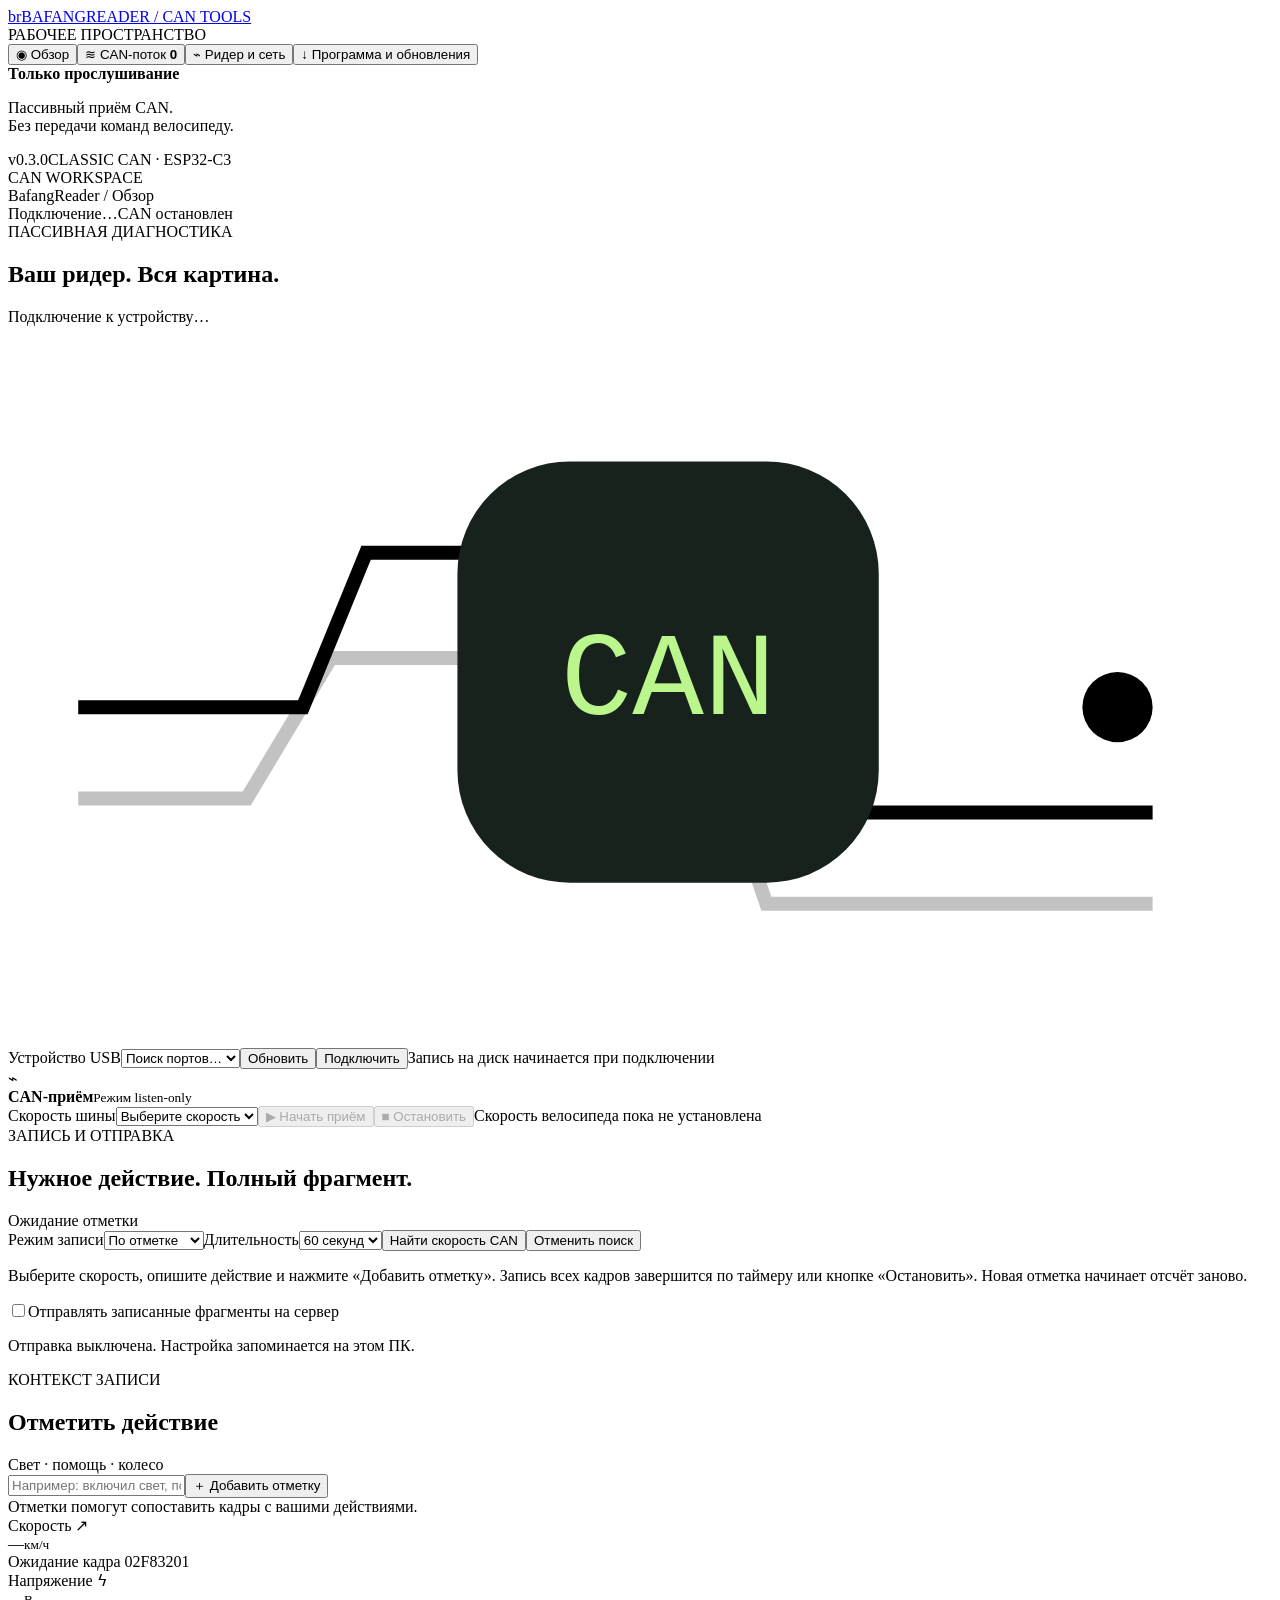
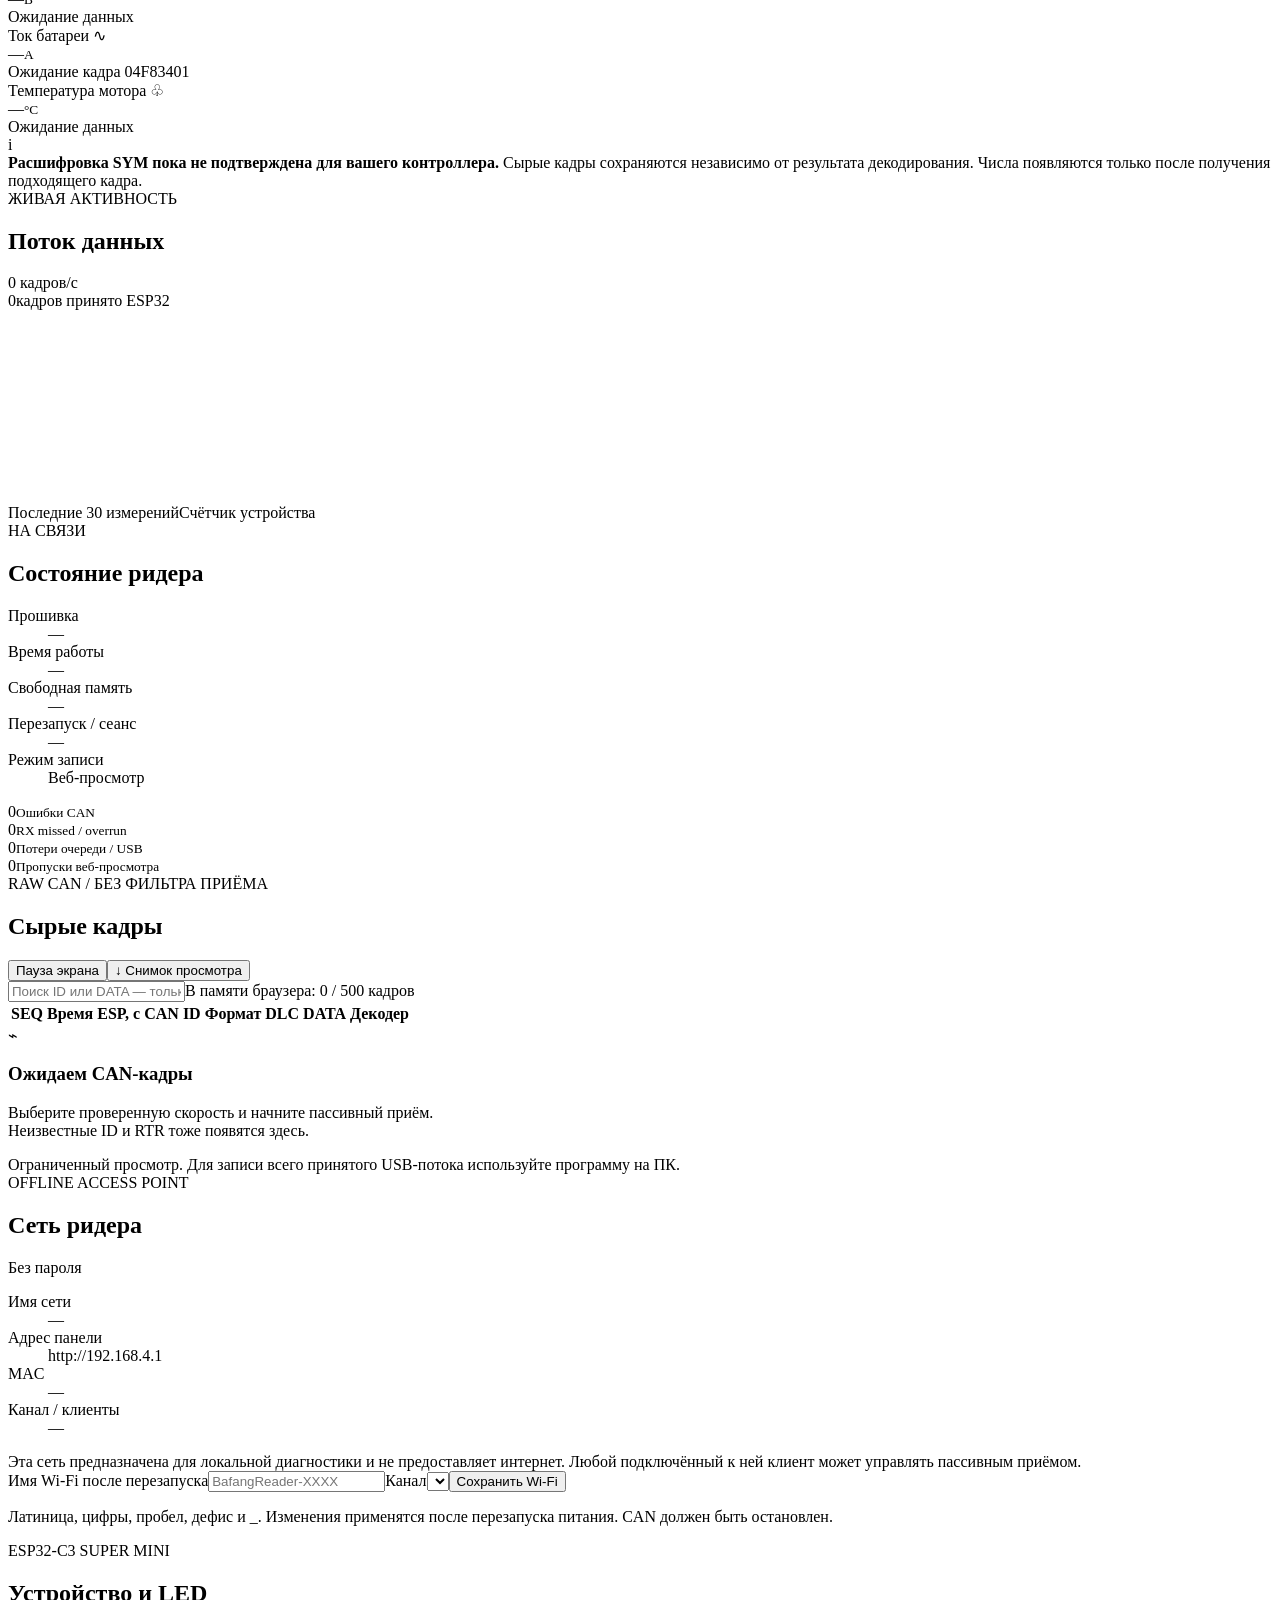
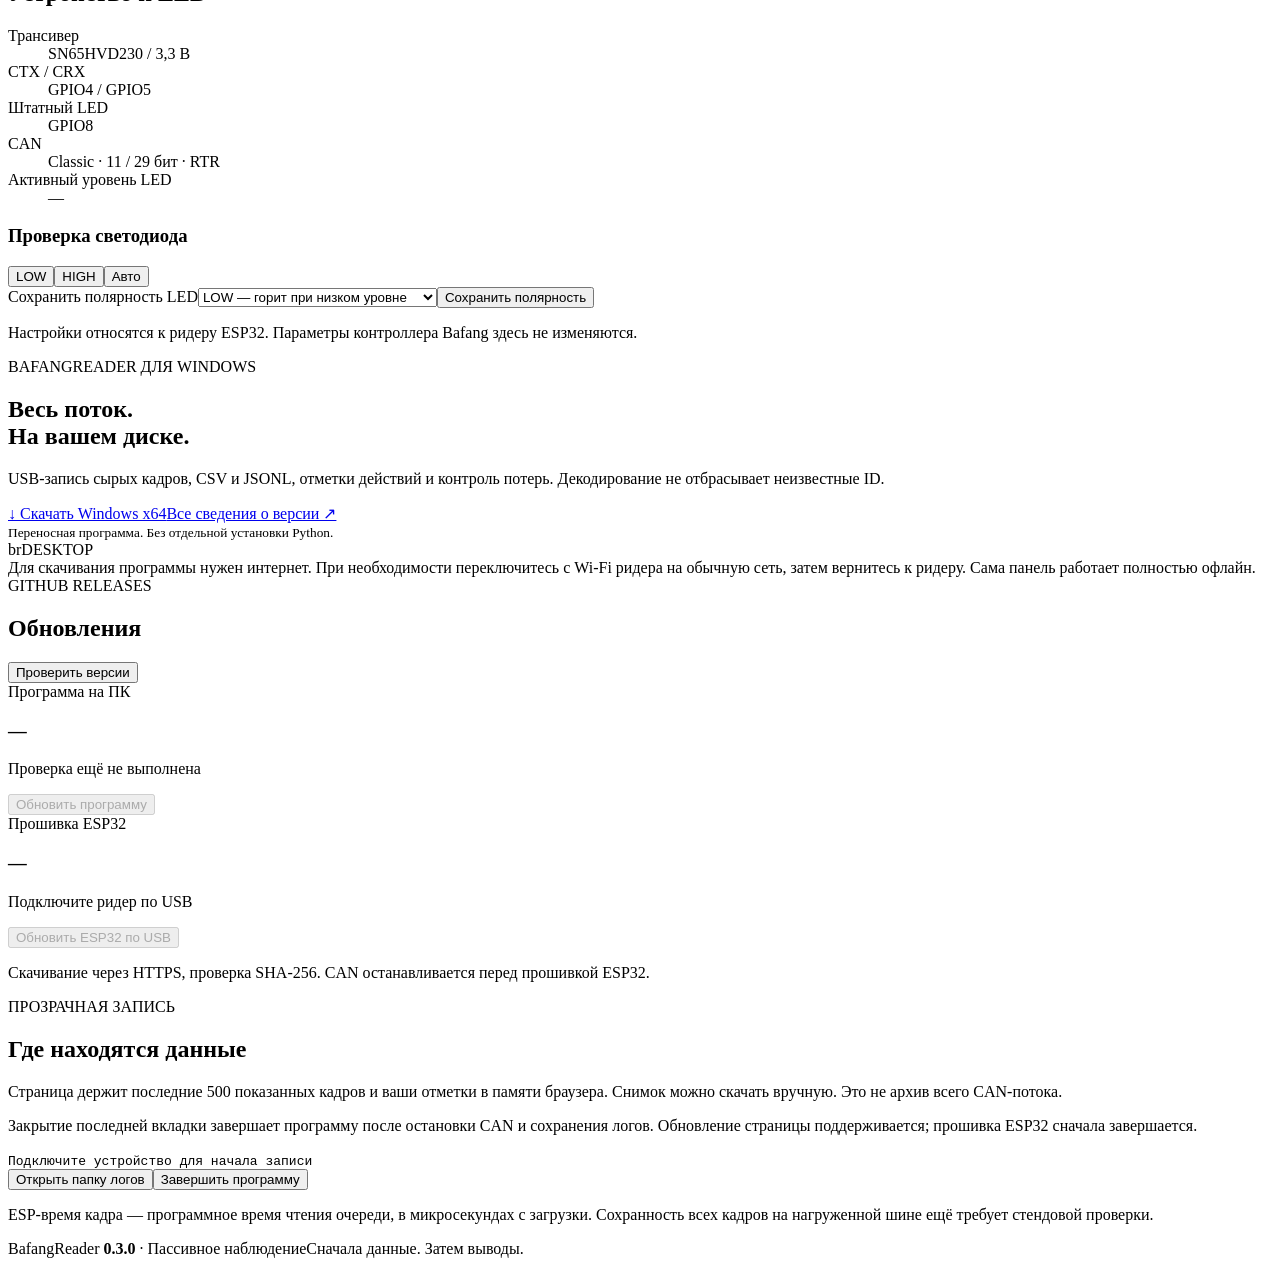
==== commit f148f9fd: "Add marked captures, passive bitrate search and opt-in private log uploads" ====
--- a/web/index.html
+++ b/web/index.html
@@ -1,23 +1,30 @@
 <!doctype html>
 <html lang="ru"><head><meta charset="utf-8"><meta name="viewport" content="width=device-width,initial-scale=1"><meta name="theme-color" content="#17221d"><title>BafangReader · CAN workspace</title><link rel="icon" href="data:,"><link rel="stylesheet" href="/style.css"><script defer src="/decoder.js"></script><script defer src="/app.js"></script></head>
 <body>
-<aside class="sidebar"><a class="brand" href="#overview"><span class="brand-icon">b<span>r</span></span><span>BAFANG<span class="brand-sub">READER / CAN TOOLS</span></span></a><div class="nav-label">РАБОЧЕЕ ПРОСТРАНСТВО</div><nav aria-label="Главное меню"><button class="nav active" data-view="overview"><span>◉</span> Обзор</button><button class="nav" data-view="stream"><span>≋</span> CAN-поток <b id="navCount">0</b></button><button class="nav" data-view="connection"><span>⌁</span> Ридер и сеть</button><button class="nav" data-view="software"><span>↓</span> Программа и обновления</button></nav><div class="side-note"><span class="pulse-dot"></span><strong>Только прослушивание</strong><p>Пассивный приём CAN.<br>Без передачи команд велосипеду.</p></div><div class="sidebar-footer"><span id="sideVersion">v0.2.2</span><span>CLASSIC CAN · ESP32-C3</span></div></aside>
+<aside class="sidebar"><a class="brand" href="#overview"><span class="brand-icon">b<span>r</span></span><span>BAFANG<span class="brand-sub">READER / CAN TOOLS</span></span></a><div class="nav-label">РАБОЧЕЕ ПРОСТРАНСТВО</div><nav aria-label="Главное меню"><button class="nav active" data-view="overview"><span>◉</span> Обзор</button><button class="nav" data-view="stream"><span>≋</span> CAN-поток <b id="navCount">0</b></button><button class="nav" data-view="connection"><span>⌁</span> Ридер и сеть</button><button class="nav" data-view="software"><span>↓</span> Программа и обновления</button></nav><div class="side-note"><span class="pulse-dot"></span><strong>Только прослушивание</strong><p>Пассивный приём CAN.<br>Без передачи команд велосипеду.</p></div><div class="sidebar-footer"><span id="sideVersion">v0.3.0</span><span>CLASSIC CAN · ESP32-C3</span></div></aside>
 <main>
 <header class="topbar"><div><span class="eyebrow">CAN WORKSPACE</span><div class="breadcrumb">BafangReader <span>/</span> <span id="viewName">Обзор</span></div></div><div class="top-status"><span id="transportBadge" class="chip">Подключение…</span><span id="canBadge" class="chip muted">CAN остановлен</span></div></header>
 <section class="hero"><div><div class="eyebrow">ПАССИВНАЯ ДИАГНОСТИКА</div><h1 id="heroTitle">Ваш ридер. Вся картина.</h1><p id="heroText">Подключение к устройству…</p></div><div class="hero-device"><svg viewBox="0 0 180 100" aria-hidden="true"><path d="M10 52H42L51 30H102L115 67H163" fill="none" stroke="currentColor" stroke-width="2"/><path d="M10 65H34L46 45H96L108 80H163" fill="none" stroke="currentColor" stroke-width="2" opacity=".24"/><rect x="64" y="17" width="60" height="60" rx="16" fill="#17221d"/><text x="94" y="53" text-anchor="middle" fill="#bbf68c" font-size="17" font-family="monospace">CAN</text><circle cx="158" cy="52" r="5" fill="currentColor"/></svg></div></section>
 <div id="connectionAlert" class="notice hidden" role="status"></div>
 <div class="desktop-only connection-bar"><label>Устройство USB<select id="portSelect" aria-label="COM-порт"><option value="">Поиск портов…</option></select></label><button id="refreshPorts" class="button ghost">Обновить</button><button id="connectButton" class="button dark">Подключить</button><span id="logHint" class="subtle">Запись на диск начинается при подключении</span></div>
 <section class="control-bar"><div class="control-label"><span class="live-symbol">⌁</span><div><strong>CAN-приём</strong><small>Режим listen-only</small></div></div><label class="bitrate-label">Скорость шины<select id="bitrate"><option value="">Выберите скорость</option></select></label><button id="startButton" class="button accent" disabled>▶ Начать приём</button><button id="stopButton" class="button ghost" disabled>■ Остановить</button><span class="control-hint">Скорость велосипеда пока не установлена</span></section>
+<section class="card desktop-only capture-settings">
+<div class="card-heading"><div><span class="eyebrow">ЗАПИСЬ И ОТПРАВКА</span><h2>Нужное действие. Полный фрагмент.</h2></div><span id="recordingBadge" class="chip muted">Ожидание отметки</span></div>
+<div class="capture-controls"><label>Режим записи<select id="captureMode"><option value="marked">По отметке</option><option value="continuous">Непрерывно</option></select></label><label>Длительность<select id="captureDuration"><option value="30">30 секунд</option><option value="60" selected>60 секунд</option></select></label><button id="scanBitrate" class="button ghost">Найти скорость CAN</button><button id="cancelScan" class="button ghost hidden">Отменить поиск</button></div>
+<p id="recordingHelp" class="subtle">Выберите скорость, опишите действие и нажмите «Добавить отметку». Запись всех кадров завершится по таймеру или кнопке «Остановить». Новая отметка начинает отсчёт заново.</p>
+<label class="share-toggle"><input id="shareEnabled" type="checkbox"><span>Отправлять записанные фрагменты на сервер</span></label><p id="shareStatus" class="subtle" role="status">Отправка выключена. Настройка запоминается на этом ПК.</p><div id="scanResults" class="scan-results subtle" role="status"></div>
+</section>
 <div id="overviewView" class="view active">
+<article class="card action-card"><div class="card-heading"><div><span class="eyebrow">КОНТЕКСТ ЗАПИСИ</span><h2>Отметить действие</h2></div><span class="tag">Свет · помощь · колесо</span></div><div class="mark-form"><input id="markInput" maxlength="120" placeholder="Например: включил свет, помощь 2, вращаю колесо" aria-label="Отметка действия"><button id="markButton" class="button dark">＋ Добавить отметку</button></div><div id="marksList" class="marks-list"><span class="subtle">Отметки помогут сопоставить кадры с вашими действиями.</span></div></article>
 <section class="metrics"><article class="metric"><div class="metric-top">Скорость <span>↗</span></div><div class="metric-value"><span id="speedValue">—</span><small>км/ч</small></div><div id="speedNote" class="metric-note">Ожидание кадра 02F83201</div></article><article class="metric"><div class="metric-top">Напряжение <span>ϟ</span></div><div class="metric-value"><span id="voltageValue">—</span><small>В</small></div><div id="voltageNote" class="metric-note">Ожидание данных</div></article><article class="metric"><div class="metric-top">Ток батареи <span>∿</span></div><div class="metric-value"><span id="currentValue">—</span><small>А</small></div><div id="currentNote" class="metric-note">Ожидание кадра 04F83401</div></article><article class="metric"><div class="metric-top">Температура мотора <span>♧</span></div><div class="metric-value"><span id="temperatureValue">—</span><small>°C</small></div><div id="temperatureNote" class="metric-note">Ожидание данных</div></article></section>
 <div class="notice reference-notice"><span>i</span><div><strong>Расшифровка SYM пока не подтверждена для вашего контроллера.</strong> Сырые кадры сохраняются независимо от результата декодирования. Числа появляются только после получения подходящего кадра.</div></div>
 <section class="overview-grid"><article class="card activity-card"><div class="card-heading"><div><span class="eyebrow">ЖИВАЯ АКТИВНОСТЬ</span><h2>Поток данных</h2></div><span id="rateLabel" class="tag">0 кадров/с</span></div><div class="activity-count"><span id="receivedCount">0</span><span>кадров принято ESP32</span></div><svg class="activity-chart" viewBox="0 0 600 90" preserveAspectRatio="none" aria-label="Скорость приёма за последние 30 измерений"><path d="M0 75H600 M0 40H600 M0 5H600" class="chart-grid"/><polyline id="rateLine" points="0,75 600,75"/></svg><div class="chart-caption"><span>Последние 30 измерений</span><span>Счётчик устройства</span></div></article><article class="card device-card"><div class="card-heading"><div><span class="eyebrow">НА СВЯЗИ</span><h2>Состояние ридера</h2></div><span id="deviceLight" class="status-light"></span></div><dl class="details"><div><dt>Прошивка</dt><dd id="firmwareVersion">—</dd></div><div><dt>Время работы</dt><dd id="uptime">—</dd></div><div><dt>Свободная память</dt><dd id="heap">—</dd></div><div><dt>Перезапуск / сеанс</dt><dd id="boot">—</dd></div><div><dt>Режим записи</dt><dd id="recordMode">Веб-просмотр</dd></div></dl></article></section>
 <section class="stats-strip"><div><span id="busErrors">0</span><small>Ошибки CAN</small></div><div><span id="rxLoss">0</span><small>RX missed / overrun</small></div><div><span id="usbLoss">0</span><small>Потери очереди / USB</small></div><div><span id="previewLoss">0</span><small>Пропуски веб-просмотра</small></div></section>
-<article class="card"><div class="card-heading"><div><span class="eyebrow">КОНТЕКСТ ЗАПИСИ</span><h2>Отметить действие</h2></div><span class="tag">Свет · помощь · колесо</span></div><div class="mark-form"><input id="markInput" maxlength="120" placeholder="Например: включил свет, помощь 2, вращаю колесо" aria-label="Отметка действия"><button id="markButton" class="button dark">＋ Добавить отметку</button></div><div id="marksList" class="marks-list"><span class="subtle">Отметки помогут сопоставить кадры с вашими действиями.</span></div></article>
+
 </div>
 <div id="streamView" class="view"><article class="card stream-card"><div class="card-heading"><div><span class="eyebrow">RAW CAN / БЕЗ ФИЛЬТРА ПРИЁМА</span><h2>Сырые кадры</h2></div><div class="button-group"><button id="pauseView" class="button ghost">Пауза экрана</button><button id="exportPreview" class="button dark">↓ Снимок просмотра</button></div></div><div class="stream-toolbar"><input id="frameFilter" placeholder="Поиск ID или DATA — только на экране" aria-label="Фильтр кадров"><span id="previewInfo" class="subtle">В памяти браузера: 0 / 500 кадров</span></div><div class="table-wrap"><table><thead><tr><th>SEQ</th><th>Время ESP, с</th><th>CAN ID</th><th>Формат</th><th>DLC</th><th>DATA</th><th>Декодер</th></tr></thead><tbody id="framesBody"></tbody></table><div id="emptyFrames" class="empty-state"><div class="empty-wave">⌁</div><h3>Ожидаем CAN-кадры</h3><p>Выберите проверенную скорость и начните пассивный приём.<br>Неизвестные ID и RTR тоже появятся здесь.</p></div></div><div class="card-foot" id="streamFoot">Ограниченный просмотр. Для записи всего принятого USB-потока используйте программу на ПК.</div></article></div>
 <div id="connectionView" class="view"><div class="settings-grid"><article class="card"><div class="card-heading"><div><span class="eyebrow">OFFLINE ACCESS POINT</span><h2>Сеть ридера</h2></div><span class="tag green">Без пароля</span></div><dl class="details"><div><dt>Имя сети</dt><dd id="ssid">—</dd></div><div><dt>Адрес панели</dt><dd>http://192.168.4.1</dd></div><div><dt>MAC</dt><dd id="mac">—</dd></div><div><dt>Канал / клиенты</dt><dd id="wifiClients">—</dd></div></dl><div class="notice">Эта сеть предназначена для локальной диагностики и не предоставляет интернет. Любой подключённый к ней клиент может управлять пассивным приёмом.</div><label>Имя Wi-Fi после перезапуска<input id="ssidInput" maxlength="32" placeholder="BafangReader-XXXX"></label><label>Канал<select id="channelSelect"></select></label><button id="saveWifi" class="button dark">Сохранить Wi-Fi</button><p class="subtle">Латиница, цифры, пробел, дефис и _. Изменения применятся после перезапуска питания. CAN должен быть остановлен.</p></article><article class="card"><div class="card-heading"><div><span class="eyebrow">ESP32-C3 SUPER MINI</span><h2>Устройство и LED</h2></div></div><dl class="details"><div><dt>Трансивер</dt><dd>SN65HVD230 / 3,3 В</dd></div><div><dt>CTX / CRX</dt><dd>GPIO4 / GPIO5</dd></div><div><dt>Штатный LED</dt><dd>GPIO8</dd></div><div><dt>CAN</dt><dd>Classic · 11 / 29 бит · RTR</dd></div><div><dt>Активный уровень LED</dt><dd id="ledLevel">—</dd></div></dl><h3>Проверка светодиода</h3><div class="button-group"><button class="button ghost led-command" data-command="LED LOW">LOW</button><button class="button ghost led-command" data-command="LED HIGH">HIGH</button><button class="button dark led-command" data-command="LED AUTO">Авто</button></div><label>Сохранить полярность LED<select id="ledPolarity"><option value="0">LOW — горит при низком уровне</option><option value="1">HIGH — горит при высоком уровне</option></select></label><button id="saveLed" class="button dark">Сохранить полярность</button><p class="subtle">Настройки относятся к ридеру ESP32. Параметры контроллера Bafang здесь не изменяются.</p></article></div></div>
 <div id="softwareView" class="view"><article class="download-card"><div><span class="eyebrow">BAFANGREADER ДЛЯ WINDOWS</span><h2>Весь поток.<br>На вашем диске.</h2><p>USB-запись сырых кадров, CSV и JSONL, отметки действий и контроль потерь. Декодирование не отбрасывает неизвестные ID.</p><div class="button-group"><a id="downloadLink" class="button accent" href="https://github.com/desertod666/CityBike/releases/latest/download/BafangReader-Windows-x64.zip" target="_blank" rel="noopener noreferrer">↓ Скачать Windows x64</a><a id="releaseLink" class="button light-outline" href="https://github.com/desertod666/CityBike/releases/latest" target="_blank" rel="noopener noreferrer">Все сведения о версии ↗</a></div><small>Переносная программа. Без отдельной установки Python.</small></div><div class="download-glyph">br<span>DESKTOP</span></div></article><div class="notice wifi-only">Для скачивания программы нужен интернет. При необходимости переключитесь с Wi-Fi ридера на обычную сеть, затем вернитесь к ридеру. Сама панель работает полностью офлайн.</div><article class="card desktop-only"><div class="card-heading"><div><span class="eyebrow">GITHUB RELEASES</span><h2>Обновления</h2></div><button id="checkUpdates" class="button ghost">Проверить версии</button></div><div class="updates-grid"><div><span class="subtle">Программа на ПК</span><h3 id="appVersion">—</h3><p id="appUpdateText">Проверка ещё не выполнена</p><button id="updateApp" class="button dark" disabled>Обновить программу</button></div><div><span class="subtle">Прошивка ESP32</span><h3 id="fwUpdateVersion">—</h3><p id="fwUpdateText">Подключите ридер по USB</p><button id="updateFirmware" class="button dark" disabled>Обновить ESP32 по USB</button></div></div><p id="updateProgress" class="subtle">Скачивание через HTTPS, проверка SHA-256. CAN останавливается перед прошивкой ESP32.</p></article><article class="card"><div class="card-heading"><div><span class="eyebrow">ПРОЗРАЧНАЯ ЗАПИСЬ</span><h2>Где находятся данные</h2></div></div><p id="storageText">Страница держит последние 500 показанных кадров и ваши отметки в памяти браузера. Снимок можно скачать вручную. Это не архив всего CAN-потока.</p><div class="desktop-only"><p class="subtle">Закрытие последней вкладки завершает программу после остановки CAN и сохранения логов. Обновление страницы поддерживается; прошивка ESP32 сначала завершается.</p><code id="logPath">Подключите устройство для начала записи</code><div class="button-group spaced"><button id="openLogs" class="button ghost">Открыть папку логов</button><button id="exitApp" class="button ghost">Завершить программу</button></div></div><p class="subtle">ESP-время кадра — программное время чтения очереди, в микросекундах с загрузки. Сохранность всех кадров на нагруженной шине ещё требует стендовой проверки.</p></article></div>
-<footer class="page-footer"><span>BafangReader <b id="footerVersion">0.2.2</b> · Пассивное наблюдение</span><span>Сначала данные. Затем выводы.</span></footer>
+<footer class="page-footer"><span>BafangReader <b id="footerVersion">0.3.0</b> · Пассивное наблюдение</span><span>Сначала данные. Затем выводы.</span></footer>
 </main><div id="toast" class="toast" role="status" aria-live="polite"></div>
 </body></html>
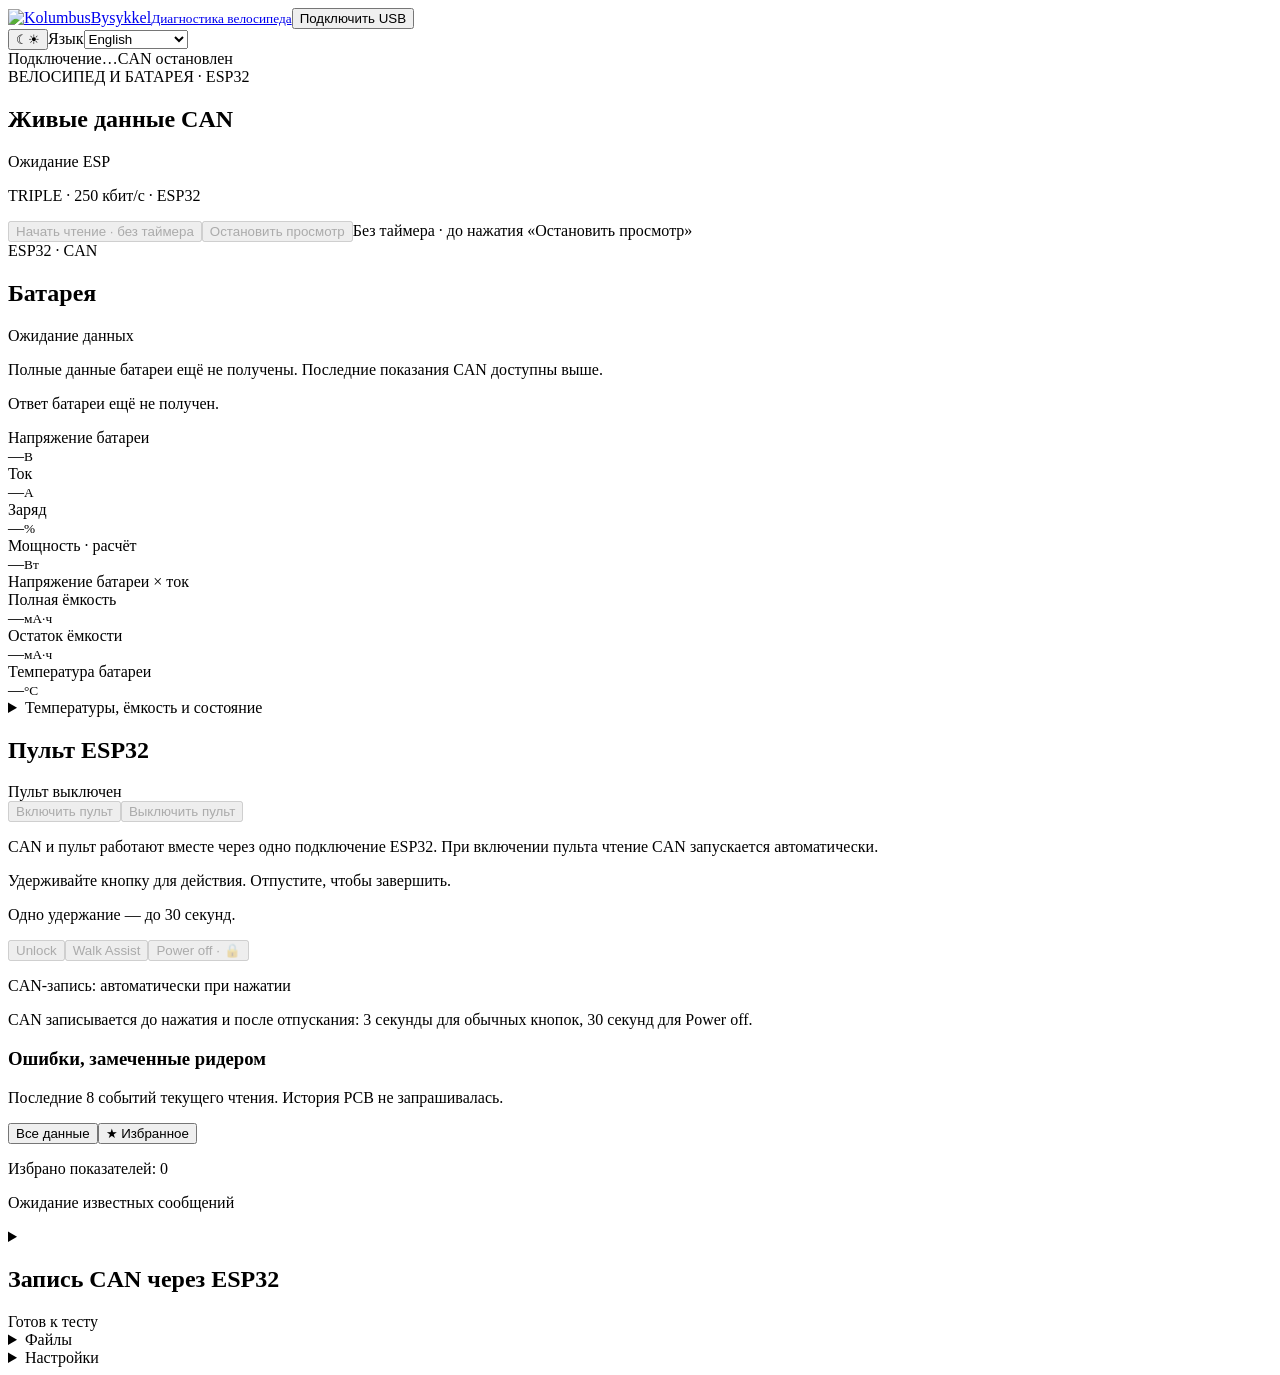
==== commit 8f2d822f: "Fix remote input ordering, telemetry freshness and safe portal updates" ====
--- a/web/index.html
+++ b/web/index.html
@@ -1,30 +1,98 @@
 <!doctype html>
-<html lang="ru"><head><meta charset="utf-8"><meta name="viewport" content="width=device-width,initial-scale=1"><meta name="theme-color" content="#17221d"><title>BafangReader · CAN workspace</title><link rel="icon" href="data:,"><link rel="stylesheet" href="/style.css"><script defer src="/decoder.js"></script><script defer src="/app.js"></script></head>
-<body>
-<aside class="sidebar"><a class="brand" href="#overview"><span class="brand-icon">b<span>r</span></span><span>BAFANG<span class="brand-sub">READER / CAN TOOLS</span></span></a><div class="nav-label">РАБОЧЕЕ ПРОСТРАНСТВО</div><nav aria-label="Главное меню"><button class="nav active" data-view="overview"><span>◉</span> Обзор</button><button class="nav" data-view="stream"><span>≋</span> CAN-поток <b id="navCount">0</b></button><button class="nav" data-view="connection"><span>⌁</span> Ридер и сеть</button><button class="nav" data-view="software"><span>↓</span> Программа и обновления</button></nav><div class="side-note"><span class="pulse-dot"></span><strong>Только прослушивание</strong><p>Пассивный приём CAN.<br>Без передачи команд велосипеду.</p></div><div class="sidebar-footer"><span id="sideVersion">v0.3.0</span><span>CLASSIC CAN · ESP32-C3</span></div></aside>
-<main>
-<header class="topbar"><div><span class="eyebrow">CAN WORKSPACE</span><div class="breadcrumb">BafangReader <span>/</span> <span id="viewName">Обзор</span></div></div><div class="top-status"><span id="transportBadge" class="chip">Подключение…</span><span id="canBadge" class="chip muted">CAN остановлен</span></div></header>
-<section class="hero"><div><div class="eyebrow">ПАССИВНАЯ ДИАГНОСТИКА</div><h1 id="heroTitle">Ваш ридер. Вся картина.</h1><p id="heroText">Подключение к устройству…</p></div><div class="hero-device"><svg viewBox="0 0 180 100" aria-hidden="true"><path d="M10 52H42L51 30H102L115 67H163" fill="none" stroke="currentColor" stroke-width="2"/><path d="M10 65H34L46 45H96L108 80H163" fill="none" stroke="currentColor" stroke-width="2" opacity=".24"/><rect x="64" y="17" width="60" height="60" rx="16" fill="#17221d"/><text x="94" y="53" text-anchor="middle" fill="#bbf68c" font-size="17" font-family="monospace">CAN</text><circle cx="158" cy="52" r="5" fill="currentColor"/></svg></div></section>
+<html lang="en"><head><meta charset="utf-8"><meta name="viewport" content="width=device-width,initial-scale=1"><meta name="theme-color" content="#17221d"><title>Kolumbus Bysykkel · Диагностика</title><link rel="icon" href="/icon.svg"><link rel="manifest" href="/manifest.webmanifest"><script src="/preferences.js"></script><link rel="stylesheet" href="/style.css"><script defer="" src="/i18n.js"></script><link rel="stylesheet" href="/remote-console.css"><link rel="stylesheet" href="/can-live.css"><link rel="stylesheet" href="/appearance.css"><script defer="" src="/decoder.js"></script><script defer="" src="/metrics.js"></script><script defer="" src="/spard-can.js"></script><script defer="" src="/spard-information.js"></script><script defer="" src="/battery-query.js"></script><script defer="" src="/esp-battery.js"></script><script defer="" src="/reader-selftest.js"></script><script defer="" src="/bafang-battery.js"></script><script defer="" src="/can-live.js"></script><script defer="" src="/store.js"></script><script defer="" src="/transport.js"></script><script defer="" src="/monitor.js"></script><script defer="" src="/flash-core.js"></script><script defer="" src="/remote-flash.js"></script><script defer="" src="/support.js"></script><script defer="" src="/tuning.js"></script><script defer="" src="/browser.js"></script><script defer="" src="/auto-update.js"></script><script defer="" src="/app.js"></script><script defer="" src="/files.js"></script><script defer="" src="/adapter.js"></script><script defer="" src="/spard-probe.js"></script><script defer="" src="/spard-battery.js"></script><script defer="" src="/remote-console.js"></script><script defer="" src="/esp-remote.js"></script></head>
+<body class="compact-ui">
+<main id="overviewView">
+<header class="workspace-header"><a class="workspace-brand" href="/"><span class="kolumbus-mark"><img src="/kolumbus-logo.svg" alt="Kolumbus" width="158" height="28"></span><span>Bysykkel<small>Диагностика велосипеда</small></span></a><button id="quickConnectUSB" class="button accent" type="button">Подключить USB</button><div class="view-controls"><button class="button ghost theme-toggle" type="button" data-theme-control="" aria-pressed="false" aria-label="Переключить дневной и ночной режим"><span class="theme-day" aria-hidden="true">☾</span><span class="theme-night" aria-hidden="true">☀</span></button><label><span>Язык</span><select data-language-control="" aria-label="Язык"><option value="en">English</option><option value="ru">Русский</option><option value="nb">Norsk bokmål</option></select></label></div><div class="top-status"><span id="transportBadge" class="chip">Подключение…</span><span id="canBadge" class="chip muted">CAN остановлен</span></div></header>
+<section id="canLivePanel" class="can-live-panel" aria-labelledby="canLiveHeading">
+<div class="can-live-heading"><div><span class="eyebrow">ВЕЛОСИПЕД И БАТАРЕЯ · ESP32</span><h2 id="canLiveHeading">Живые данные CAN</h2></div><span id="canLiveBadge" class="chip muted">Ожидание ESP</span></div>
+<p id="canLiveOrigin" class="subtle">TRIPLE · 250 кбит/с · ESP32</p>
+<div class="can-live-tools"><button id="canLiveStart" class="button accent" disabled="">Начать чтение · без таймера</button><button id="canLiveStop" class="button ghost" disabled="">Остановить просмотр</button><span id="canLiveMode" class="subtle">Без таймера · до нажатия «Остановить просмотр»</span></div>
+<section class="card spard-battery-card" id="spardBatteryCard" aria-labelledby="spardBatteryHeading" data-state="empty">
+<div class="card-heading"><div><span id="spardBatterySource" class="eyebrow">ESP32 · CAN</span><h2 id="spardBatteryHeading">Батарея</h2></div><span id="spardBatteryBadge" class="chip muted">Ожидание данных</span></div>
+<p id="spardBatterySummary" class="subtle">Полные данные батареи ещё не получены. Последние показания CAN доступны выше.</p>
+
+
+<p id="spardBatteryTime" class="subtle">Ответ батареи ещё не получен.</p><p id="spardBatteryHistoryNote" class="subtle" hidden="">Сохранённые данные. Для текущей батареи нужно новое чтение.</p>
+<div class="metrics spard-metrics"><article class="metric"><div id="spardVoltageLabel" class="metric-top">Напряжение батареи</div><div class="metric-value"><span id="spardCellSumValue">—</span><small>В</small></div></article><article class="metric"><div class="metric-top">Ток</div><div class="metric-value"><span id="spardCurrentValue">—</span><small>А</small></div></article><article class="metric"><div class="metric-top">Заряд</div><div class="metric-value"><span id="spardSocValue">—</span><small>%</small></div></article><article class="metric"><div class="metric-top">Мощность · расчёт</div><div class="metric-value"><span id="spardPowerValue">—</span><small>Вт</small></div><div id="spardPowerNote" class="metric-note">Напряжение батареи × ток</div></article><article class="metric"><div class="metric-top">Полная ёмкость</div><div class="metric-value"><span id="spardFullCapacityValue">—</span><small>мА·ч</small></div></article><article class="metric"><div class="metric-top">Остаток ёмкости</div><div class="metric-value"><span id="spardRemainingCapacityValue">—</span><small>мА·ч</small></div></article></div>
+<div class="metric spard-temperature"><div class="metric-top">Температура батареи</div><div class="metric-value"><span id="spardTemperatureValue">—</span><small>°C</small></div></div><p id="spardCellsNote" class="subtle" hidden=""></p><div id="spardCells" class="spard-cells" aria-label="Напряжения ячеек"></div>
+<details id="spardBatteryDetails"><summary>Температуры, ёмкость и состояние</summary><dl id="spardBatteryFacts" class="details"></dl><p class="subtle">Коды состояния сохранены без догадок о назначении битов. Мощность рассчитана по электрическим данным батареи.</p></details>
+</section><section id="espRemotePanel" class="card esp-remote-panel" aria-labelledby="espRemoteHeading">
+<div class="card-heading"><h2 id="espRemoteHeading">Пульт ESP32</h2><span id="espRemoteStatus" class="subtle" role="status">Пульт выключен</span></div>
+<div class="button-group"><button id="espRemoteOn" class="button accent" type="button" disabled="">Включить пульт</button><button id="espRemoteOff" class="button ghost" type="button" disabled="">Выключить пульт</button></div>
+<p class="subtle">CAN и пульт работают вместе через одно подключение ESP32. При включении пульта чтение CAN запускается автоматически.</p><p class="subtle">Удерживайте кнопку для действия. Отпустите, чтобы завершить.</p><p class="subtle">Одно удержание — до 30 секунд.</p>
+<div class="button-group"><button class="button dark" type="button" data-remote-key="1" disabled="">Unlock</button><button class="button accent" type="button" data-remote-key="2" disabled="">Walk Assist</button><button id="espRemotePower" class="button ghost" type="button" disabled="">Power off · 🔒</button></div>
+<p id="espRemoteLog" class="subtle">CAN-запись: автоматически при нажатии</p><p class="subtle">CAN записывается до нажатия и после отпускания: 3 секунды для обычных кнопок, 30 секунд для Power off.</p><p id="espRemoteError" role="status"></p>
+<dialog id="espRemoteConfirm"><h3>Точно хотите выключить велосипед?</h3><p>Для подтверждения удерживайте Power off. Отпускание завершит команду.</p><div class="button-group"><button id="espRemoteCancel" type="button" class="button ghost">Отмена</button><button type="button" class="button dark" data-remote-key="3" disabled="">Power off</button></div></dialog>
+</section>
+<p id="canLiveNotice" role="status"></p><section class="fault-journal" aria-labelledby="canFaultHeading"><h3 id="canFaultHeading">Ошибки, замеченные ридером</h3><p class="subtle">Последние 8 событий текущего чтения. История PCB не запрашивалась.</p><div id="canFaultEvents" role="log" aria-live="off"></div></section><div class="can-live-filter" role="group" aria-label="Показанные данные"><button id="canLiveAll" class="button ghost" type="button" aria-pressed="true">Все данные</button><button id="canLiveFavorites" class="button ghost" type="button" aria-pressed="false">★ Избранное</button><p id="canLiveFavoriteCount">Избрано показателей: 0</p><p id="canLiveCoverage" class="subtle">Ожидание известных сообщений</p></div><div id="canLiveGrid" class="can-live-grid"></div>
+<details class="card test-card recording-panel" aria-labelledby="testHeading" id="recordingPanel">
+<summary><div class="card-heading"><h2 id="testHeading">Запись CAN через ESP32</h2><span id="recordingBadge" class="chip muted">Готов к тесту</span></div></summary>
+<div class="recording-content">
+<label class="mark-label" for="markInput">Описание действия</label>
+<div id="markForm" class="mark-form"><input id="markInput" maxlength="120" placeholder="Например: нажимаю Walk Assist" aria-label="Действие во время теста" aria-describedby="markHelp"><button id="markButton" class="button ghost" disabled="">Отметить действие</button></div>
+<p id="markHelp" class="subtle">Текст можно подготовить до старта. Во время теста нажмите «Отметить действие» в нужный момент.</p>
+<p id="recordingHelp" class="subtle">Выберите 30 или 60 секунд. Все принятые кадры сохранятся в браузере.</p>
+<div class="test-actions"><button id="test30Button" class="button accent" disabled="">Тест 30 с</button><button id="test60Button" class="button dark" disabled="">Тест 60 с</button><button id="stopButton" class="button ghost" disabled="" hidden="">Завершить тест</button></div>
+<p id="tuningStage" class="subtle" role="status" hidden=""></p>
+<div id="testCountdown" class="test-countdown" data-phase="idle" role="timer" aria-label="Оставшееся время теста" hidden=""><span id="testTime">—:—</span><span id="testPhase">Готов к тесту</span></div>
+<progress id="testProgress" class="test-progress" max="1" value="0" aria-label="Выполнение теста" hidden=""></progress>
+<div id="marksList" class="marks-list" hidden=""><span class="subtle">Отмечайте начало и конец действия во время записи.</span></div>
+</div></details>
+
+
+</section>
+
+<section class="hero retired-controls" hidden=""><div><h1 id="heroTitle">Подключите ридер</h1><p id="heroText">Chrome и USB — всё для записи теста.</p></div></section>
 <div id="connectionAlert" class="notice hidden" role="status"></div>
-<div class="desktop-only connection-bar"><label>Устройство USB<select id="portSelect" aria-label="COM-порт"><option value="">Поиск портов…</option></select></label><button id="refreshPorts" class="button ghost">Обновить</button><button id="connectButton" class="button dark">Подключить</button><span id="logHint" class="subtle">Запись на диск начинается при подключении</span></div>
-<section class="control-bar"><div class="control-label"><span class="live-symbol">⌁</span><div><strong>CAN-приём</strong><small>Режим listen-only</small></div></div><label class="bitrate-label">Скорость шины<select id="bitrate"><option value="">Выберите скорость</option></select></label><button id="startButton" class="button accent" disabled>▶ Начать приём</button><button id="stopButton" class="button ghost" disabled>■ Остановить</button><span class="control-hint">Скорость велосипеда пока не установлена</span></section>
-<section class="card desktop-only capture-settings">
-<div class="card-heading"><div><span class="eyebrow">ЗАПИСЬ И ОТПРАВКА</span><h2>Нужное действие. Полный фрагмент.</h2></div><span id="recordingBadge" class="chip muted">Ожидание отметки</span></div>
-<div class="capture-controls"><label>Режим записи<select id="captureMode"><option value="marked">По отметке</option><option value="continuous">Непрерывно</option></select></label><label>Длительность<select id="captureDuration"><option value="30">30 секунд</option><option value="60" selected>60 секунд</option></select></label><button id="scanBitrate" class="button ghost">Найти скорость CAN</button><button id="cancelScan" class="button ghost hidden">Отменить поиск</button></div>
-<p id="recordingHelp" class="subtle">Выберите скорость, опишите действие и нажмите «Добавить отметку». Запись всех кадров завершится по таймеру или кнопке «Остановить». Новая отметка начинает отсчёт заново.</p>
-<label class="share-toggle"><input id="shareEnabled" type="checkbox"><span>Отправлять записанные фрагменты на сервер</span></label><p id="shareStatus" class="subtle" role="status">Отправка выключена. Настройка запоминается на этом ПК.</p><div id="scanResults" class="scan-results subtle" role="status"></div>
-</section>
-<div id="overviewView" class="view active">
-<article class="card action-card"><div class="card-heading"><div><span class="eyebrow">КОНТЕКСТ ЗАПИСИ</span><h2>Отметить действие</h2></div><span class="tag">Свет · помощь · колесо</span></div><div class="mark-form"><input id="markInput" maxlength="120" placeholder="Например: включил свет, помощь 2, вращаю колесо" aria-label="Отметка действия"><button id="markButton" class="button dark">＋ Добавить отметку</button></div><div id="marksList" class="marks-list"><span class="subtle">Отметки помогут сопоставить кадры с вашими действиями.</span></div></article>
-<section class="metrics"><article class="metric"><div class="metric-top">Скорость <span>↗</span></div><div class="metric-value"><span id="speedValue">—</span><small>км/ч</small></div><div id="speedNote" class="metric-note">Ожидание кадра 02F83201</div></article><article class="metric"><div class="metric-top">Напряжение <span>ϟ</span></div><div class="metric-value"><span id="voltageValue">—</span><small>В</small></div><div id="voltageNote" class="metric-note">Ожидание данных</div></article><article class="metric"><div class="metric-top">Ток батареи <span>∿</span></div><div class="metric-value"><span id="currentValue">—</span><small>А</small></div><div id="currentNote" class="metric-note">Ожидание кадра 04F83401</div></article><article class="metric"><div class="metric-top">Температура мотора <span>♧</span></div><div class="metric-value"><span id="temperatureValue">—</span><small>°C</small></div><div id="temperatureNote" class="metric-note">Ожидание данных</div></article></section>
-<div class="notice reference-notice"><span>i</span><div><strong>Расшифровка SYM пока не подтверждена для вашего контроллера.</strong> Сырые кадры сохраняются независимо от результата декодирования. Числа появляются только после получения подходящего кадра.</div></div>
-<section class="overview-grid"><article class="card activity-card"><div class="card-heading"><div><span class="eyebrow">ЖИВАЯ АКТИВНОСТЬ</span><h2>Поток данных</h2></div><span id="rateLabel" class="tag">0 кадров/с</span></div><div class="activity-count"><span id="receivedCount">0</span><span>кадров принято ESP32</span></div><svg class="activity-chart" viewBox="0 0 600 90" preserveAspectRatio="none" aria-label="Скорость приёма за последние 30 измерений"><path d="M0 75H600 M0 40H600 M0 5H600" class="chart-grid"/><polyline id="rateLine" points="0,75 600,75"/></svg><div class="chart-caption"><span>Последние 30 измерений</span><span>Счётчик устройства</span></div></article><article class="card device-card"><div class="card-heading"><div><span class="eyebrow">НА СВЯЗИ</span><h2>Состояние ридера</h2></div><span id="deviceLight" class="status-light"></span></div><dl class="details"><div><dt>Прошивка</dt><dd id="firmwareVersion">—</dd></div><div><dt>Время работы</dt><dd id="uptime">—</dd></div><div><dt>Свободная память</dt><dd id="heap">—</dd></div><div><dt>Перезапуск / сеанс</dt><dd id="boot">—</dd></div><div><dt>Режим записи</dt><dd id="recordMode">Веб-просмотр</dd></div></dl></article></section>
+
+
+<details id="analysisFilesPanel" class="card simple-settings"><summary>Файлы</summary><section class="card" aria-labelledby="filesHeading"><h2 id="filesHeading">Файлы</h2>
+<p class="subtle">Прошивка, программа Spard, SYM, фото или архив — до 128 МиБ на файл.</p>
+<input id="analysisFile" type="file" hidden=""><div class="button-group"><button id="sendAnalysisFile" class="button dark">Отправить файл</button><button id="cancelAnalysisFile" class="button ghost" hidden="">Отменить загрузку</button></div>
+<progress id="analysisFileProgress" max="100" value="0" aria-label="Отправка файла" hidden=""></progress>
+<p id="analysisFileStatus" class="subtle" role="status">Выберите файл с этого компьютера. Подключение ридера не требуется.</p>
+</section></details>
+
+<details id="diagnostics" class="card diagnostics"><summary>Настройки</summary><details id="bridgeConnection" class="bridge-connection"><summary>USB-подключение на этом компьютере</summary><div class="desktop-only connection-bar"><label>Устройство USB<select id="portSelect" aria-label="COM-порт"><option value="">Поиск портов…</option></select></label><button id="refreshPorts" class="button ghost">Обновить</button><button id="connectButton" class="button dark">Подключить</button><span id="logHint" class="subtle">Выберите ридер ESP32 в Chrome</span></div><a id="manualFlashLink" class="button ghost" href="/flash.html">Выбрать / прошить ESP32</a></details><details id="dataAccessSettings" class="card simple-settings"><summary>Доступ и отправка записей</summary><section class="card data-settings"><h2>Данные и доступ</h2>
+<label class="share-toggle"><input id="shareEnabled" type="checkbox"><span>Отправлять завершённые записи</span></label>
+<p id="shareStatus" class="subtle" role="status">Логи сохраняются в этом браузере.</p>
+<label class="share-toggle browser-permission"><input id="monitorEnabled" type="checkbox"><span>Передавать состояние ридера</span></label>
+<label class="share-toggle browser-permission"><input id="remoteSupportEnabled" type="checkbox"><span>Разрешить удалённые задания</span></label>
+<label class="share-toggle browser-permission"><input id="manualMode" type="checkbox" checked=""><span>Ручные испытания — блокировать удалённые задания</span></label>
+<p class="subtle">Отправка логов, мониторинг и удалённые задания включаются отдельно. Во время ручных испытаний ридером управляете вы.</p>
+</section></details><details id="batteryServiceTools" class="diagnostic-section"><summary>Дополнительное чтение Spard</summary><section class="esp-battery-panel"><div class="can-live-tools"><button id="espBatteryRead" class="button accent" disabled="">Прочитать батарею через ESP</button><button id="espBatteryCancel" class="button ghost" disabled="">Остановить опрос</button><strong id="espBatteryClock" role="timer" hidden=""></strong></div><label class="subtle"><input id="espBatteryQuiet" type="checkbox"> Сессия завершена — опрос тихой линии</label><p class="subtle">Для этого режима завершите сессию в штатной системе, сохранив питание батареи.</p><p id="espBatteryStatus" class="subtle" role="status"></p></section><section id="espBatteryPanel" class="esp-battery-panel card" aria-labelledby="espBatteryHeading" hidden=""><div class="can-live-heading"><h3 id="espBatteryHeading">Батарея Spard · ESP32</h3><span id="espBatteryBadge" class="chip muted">Ожидание полного ответа</span></div><div id="espBatteryValues" hidden=""><p id="espBatteryAge" class="subtle"></p><div id="espBatteryCells" class="esp-battery-cells"></div><dl id="espBatteryFacts" class="esp-battery-facts"></dl><details><summary>Все поля Information</summary><pre id="espBatteryRaw"></pre></details></div></section></details><details id="stockSpardTools" class="diagnostic-section"><summary>Адаптер Spard</summary><section class="card"><h3>Чтение через адаптер Spard</h3><div class="button-group"><button id="probeSpardAdapter" class="button dark">Прочитать батарею · 30 с</button><button id="stopSpardProbe" class="button ghost" disabled="">Остановить</button><strong id="spardBatteryCountdown" class="spard-countdown" role="timer"></strong></div><progress id="spardBatteryProgress" class="test-progress" max="1" value="0" aria-label="Чтение батареи" hidden=""></progress><p id="spardAdapterStatus" class="subtle" role="status">Подключите штатный адаптер в настройках ниже.</p></section><details class="card browser-only"><summary>Подключение адаптера</summary><p class="subtle">Выберите штатный донгл (на прежних фото — COM4). Сайт отправит его USB VID/PID для определения. Определение получает только USB VID/PID. Для чтения используйте отдельную проверку ниже.</p><button id="inspectSpardAdapter" class="button dark">Определить адаптер Spard</button> <button id="listenSpardAdapter" class="button ghost">Наблюдать линию · 30 с</button><p class="subtle">Проверка общего трафика без запросов к батарее. Передача полных CAN ID этим адаптером пока не подтверждена.</p><p class="subtle">Перед проверкой освободите COM4 в Spard. Проверка настраивает адаптер на CAN 250 кбит/с и отправляет три штатных запроса Information. Настройки батареи не изменяются.</p><p class="subtle">Для выбора нужен Chrome или Edge. Результат определения появится в блоке батареи.</p></details></details>
+
+<section aria-labelledby="readingsHeading"><div class="readings-heading"><h2 id="readingsHeading">Показания контроллера</h2><span class="subtle">Расшифровка SYM проверяется</span></div><div class="metrics">
+<article class="metric"><div class="metric-top">Скорость <span>↗</span></div><div class="metric-value"><span id="speedValue">—</span><small>км/ч</small></div><div id="speedNote" class="metric-note">Ожидание данных контроллера</div><svg class="metric-chart" viewBox="0 0 180 40" aria-label="История показаний"><polyline id="speedChart" points=""></polyline></svg></article>
+<article class="metric"><div class="metric-top">Каденс</div><div class="metric-value"><span id="cadenceValue">—</span><small>об/мин</small></div><div id="cadenceNote" class="metric-note">SYM не подтверждён</div><svg class="metric-chart" viewBox="0 0 180 40" aria-label="История показаний"><polyline id="cadenceChart" points=""></polyline></svg></article>
+<article class="metric"><div class="metric-top">Напряжение <span>ϟ</span></div><div class="metric-value"><span id="voltageValue">—</span><small>В</small></div><div id="voltageNote" class="metric-note">Ожидание данных</div><svg class="metric-chart" viewBox="0 0 180 40" aria-label="История показаний"><polyline id="voltageChart" points=""></polyline></svg></article>
+<article class="metric"><div class="metric-top">Заряд</div><div class="metric-value"><span id="chargeValue">—</span><small>%</small></div><div id="chargeNote" class="metric-note">Источник — контроллер · SYM проверяется</div></article>
+</div></section>
+
+<p class="subtle">Исходные кадры сохраняются независимо от расшифровки. Счётчики доставки не доказывают полноту физического захвата.</p>
+
+<section class="card browser-only retired-controls" aria-labelledby="samplingHeading" hidden="" style="display:none"><div class="card-heading"><h2 id="samplingHeading">Настройка приёма CAN</h2><span id="samplingActual" class="tag">Профиль не получен</span></div><div class="capture-controls"><label>Выборка на 250 кбит/с<select id="samplingProfile" disabled=""><option value="DEFAULT">DEFAULT · 75% · одиночная</option><option value="LATE">LATE · 87,5% · одиночная</option><option value="TRIPLE">TRIPLE · 75% · тройная</option><option value="LATE_TRIPLE">LATE_TRIPLE · 87,5% · тройная</option><option value="SP625">SP625 · 62,5% · одиночная</option><option value="SP625_TRIPLE">SP625_TRIPLE · 62,5% · тройная</option><option value="SP6875">SP6875 · 68,75% · одиночная</option><option value="SP6875_TRIPLE">SP6875_TRIPLE · 68,75% · тройная</option><option value="MID">MID · 81,25% · одиночная</option><option value="MID_TRIPLE">MID_TRIPLE · 81,25% · тройная</option></select></label><button id="applySampling" class="button ghost" disabled="">Применить профиль</button></div><div class="capture-controls"><label>Время каждого этапа<select id="tuningDuration"><option value="30">30 с · вся серия 4:30</option><option value="60">60 с · вся серия 9:00</option></select></label><button id="startTuning" class="button accent" disabled="">Автоподбор приёма</button></div><p id="tuningStatus" class="subtle" role="status">Для автоподбора нужна прошивка 0.4.8. Состояние велосипеда должно оставаться одинаковым всю серию.</p><div id="tuningResults" class="table-wrap" style="min-height:0" hidden=""><table id="tuningTable"><thead><tr><th>Профиль</th><th>Кадры/с</th><th>Ошибки/с</th><th>Батарея</th></tr></thead><tbody id="tuningRows"></tbody></table></div><p id="samplingStatus" class="subtle" role="status">Подключите ридер. Профиль меняется только при остановленном приёме.</p><p class="subtle">После применения выполните тест 30 с при неизменном состоянии велосипеда. Больше ошибок не означает столько же потерянных кадров.</p></section>
+<details class="card profile-card retired-controls" hidden=""><summary>Дополнительно: подключение и проводка</summary><label>Точка подключения<select id="connectionProfile" aria-label="Точка подключения"><option value="unidentified">Неизвестная линия — ручной выбор</option></select></label><p id="profileNote" class="subtle">Выбор профиля не запускает CAN.</p><details><summary>Схема M5.4/G5.4 из новых материалов</summary><p>Только для показанной пары HMI/BIKE PCB ↔ BIKE PCB/CU: GN (зелёный) — CAN-H; WT (белый) — CAN-L; BK (чёрный) — GND. BN — 36 В; OG — On/off. BN и OG к ридеру не подключаются. Сначала подтвердите соответствие вашего кабеля схеме; распиновка отдельного зелёного порта Control Box остаётся неизвестной.</p></details></details>
+<section class="control-bar retired-controls" hidden=""><label class="bitrate-label">Скорость шины<select id="bitrate" disabled=""><option value="250000" selected="">250 кбит/с · TRIPLE</option></select></label><button id="startButton" class="button ghost" disabled="">Непрерывный приём</button><span class="control-hint">Для текущей линии PCB ↔ контроллер подтверждены 250 000 бит/с.</span></section>
+<div class="browser-only retired-controls" hidden=""><button id="test600Button" class="button ghost" disabled="">Запись обновления · 10 минут</button><p class="subtle">Запускайте перед обновлением в Spard. Кнопка только записывает CAN; завершить можно раньше.</p></div>
+<div class="capture-controls retired-controls" hidden=""><label>Режим записи<select id="captureMode"><option value="marked">По тесту / отметке</option><option value="continuous">Непрерывно</option></select></label><label>Длительность<select id="captureDuration"><option value="30">30 секунд</option><option value="60" selected="">60 секунд</option><option class="browser-only" value="600">10 минут</option></select></label><button id="scanBitrate" hidden="" style="display:none" class="button ghost">Найти скорость CAN</button><button id="cancelScan" class="button ghost hidden">Отменить поиск</button></div><div id="scanResults" class="scan-results subtle" role="status"></div>
 <section class="stats-strip"><div><span id="busErrors">0</span><small>Ошибки CAN</small></div><div><span id="rxLoss">0</span><small>RX missed / overrun</small></div><div><span id="usbLoss">0</span><small>Потери очереди / USB</small></div><div><span id="previewLoss">0</span><small>Пропуски веб-просмотра</small></div></section>
+<div class="metrics"><article class="metric"><div class="metric-top">Ток <span>∿</span></div><div class="metric-value"><span id="currentValue">—</span><small>А</small></div><div id="currentNote" class="metric-note">Ожидание кадра 04F83401</div><svg class="metric-chart" viewBox="0 0 180 40" aria-label="История показаний"><polyline id="currentChart" points=""></polyline></svg></article><article class="metric"><div class="metric-top">Температура контроллера <span>♧</span></div><div class="metric-value"><span id="temperatureValue">—</span><small>°C</small></div><div id="temperatureNote" class="metric-note">Ожидание данных</div></article></div>
+<section class="overview-grid"><article class="card activity-card"><div class="card-heading"><div><span class="eyebrow">ЖИВАЯ АКТИВНОСТЬ</span><h2>Поток данных</h2></div><span id="rateLabel" class="tag">0 кадров/с</span></div><div class="activity-count"><span id="receivedCount">0</span><span>кадров принято ESP32</span></div><svg class="activity-chart" viewBox="0 0 600 90" preserveAspectRatio="none" aria-label="Скорость приёма за последние 30 измерений"><path d="M0 75H600 M0 40H600 M0 5H600" class="chart-grid"></path><polyline id="rateLine" points="0,75 600,75"></polyline></svg><div class="chart-caption"><span>Последние 30 измерений</span><span>Счётчик устройства</span></div></article><article class="card device-card"><div class="card-heading"><div><span class="eyebrow">НА СВЯЗИ</span><h2>Состояние ридера</h2></div><span id="deviceLight" class="status-light"></span></div><dl class="details"><div><dt>Прошивка</dt><dd id="firmwareVersion">—</dd></div><div><dt>Время работы</dt><dd id="uptime">—</dd></div><div><dt>Свободная память</dt><dd id="heap">—</dd></div><div><dt>Перезапуск / сеанс</dt><dd id="boot">—</dd></div><div><dt>Режим записи</dt><dd id="recordMode">Веб-просмотр</dd></div></dl></article></section>
+<section class="card browser-only browser-storage signal-card"><div class="card-heading"><h2>Сигнал CAN</h2><button id="checkRx" class="button dark">Проверить сигнал</button></div><p id="rxCheckResult" class="subtle">Проверка не запускалась.</p><details><summary>Технические данные</summary><p id="rxCheckDetails" class="subtle"></p></details></section>
+<section class="card browser-only browser-storage monitor-card"><div class="card-heading"><h2>Диагностика для поддержки</h2><span id="monitorState" class="tag">Ожидание подключения</span></div><details><summary>Технические данные</summary><p id="monitorDetails" class="subtle"></p><pre id="monitorConsole" class="monitor-console"></pre></details></section>
+<details class="diagnostic-section"><summary>Сырые кадры</summary><div id="streamView" class="diagnostic-view"><article class="card stream-card"><div class="card-heading"><div><span class="eyebrow">RAW CAN / БЕЗ ФИЛЬТРА ПРИЁМА</span><h2>Сырые кадры</h2></div><div class="button-group"><button id="pauseView" class="button ghost">Пауза экрана</button><button id="exportPreview" class="button dark">↓ Снимок просмотра</button></div></div><div class="stream-toolbar"><input id="frameFilter" placeholder="Поиск ID или DATA — только на экране" aria-label="Фильтр кадров"><span id="previewInfo" class="subtle">В памяти браузера: 0 / 500 кадров</span></div><div class="table-wrap"><table><thead><tr><th>SEQ</th><th>Время ESP, с</th><th>CAN ID</th><th>Формат</th><th>DLC</th><th>DATA</th><th>Декодер</th></tr></thead><tbody id="framesBody"></tbody></table><div id="emptyFrames" class="empty-state"><div class="empty-wave">⌁</div><h3>Ожидаем CAN-кадры</h3><p>Выберите проверенную скорость и начните пассивный приём.<br>Неизвестные ID и RTR тоже появятся здесь.</p></div></div><div class="card-foot" id="streamFoot">Ограниченный просмотр. Для записи всего принятого USB-потока используйте программу на ПК.</div></article></div></details>
 
-</div>
-<div id="streamView" class="view"><article class="card stream-card"><div class="card-heading"><div><span class="eyebrow">RAW CAN / БЕЗ ФИЛЬТРА ПРИЁМА</span><h2>Сырые кадры</h2></div><div class="button-group"><button id="pauseView" class="button ghost">Пауза экрана</button><button id="exportPreview" class="button dark">↓ Снимок просмотра</button></div></div><div class="stream-toolbar"><input id="frameFilter" placeholder="Поиск ID или DATA — только на экране" aria-label="Фильтр кадров"><span id="previewInfo" class="subtle">В памяти браузера: 0 / 500 кадров</span></div><div class="table-wrap"><table><thead><tr><th>SEQ</th><th>Время ESP, с</th><th>CAN ID</th><th>Формат</th><th>DLC</th><th>DATA</th><th>Декодер</th></tr></thead><tbody id="framesBody"></tbody></table><div id="emptyFrames" class="empty-state"><div class="empty-wave">⌁</div><h3>Ожидаем CAN-кадры</h3><p>Выберите проверенную скорость и начните пассивный приём.<br>Неизвестные ID и RTR тоже появятся здесь.</p></div></div><div class="card-foot" id="streamFoot">Ограниченный просмотр. Для записи всего принятого USB-потока используйте программу на ПК.</div></article></div>
-<div id="connectionView" class="view"><div class="settings-grid"><article class="card"><div class="card-heading"><div><span class="eyebrow">OFFLINE ACCESS POINT</span><h2>Сеть ридера</h2></div><span class="tag green">Без пароля</span></div><dl class="details"><div><dt>Имя сети</dt><dd id="ssid">—</dd></div><div><dt>Адрес панели</dt><dd>http://192.168.4.1</dd></div><div><dt>MAC</dt><dd id="mac">—</dd></div><div><dt>Канал / клиенты</dt><dd id="wifiClients">—</dd></div></dl><div class="notice">Эта сеть предназначена для локальной диагностики и не предоставляет интернет. Любой подключённый к ней клиент может управлять пассивным приёмом.</div><label>Имя Wi-Fi после перезапуска<input id="ssidInput" maxlength="32" placeholder="BafangReader-XXXX"></label><label>Канал<select id="channelSelect"></select></label><button id="saveWifi" class="button dark">Сохранить Wi-Fi</button><p class="subtle">Латиница, цифры, пробел, дефис и _. Изменения применятся после перезапуска питания. CAN должен быть остановлен.</p></article><article class="card"><div class="card-heading"><div><span class="eyebrow">ESP32-C3 SUPER MINI</span><h2>Устройство и LED</h2></div></div><dl class="details"><div><dt>Трансивер</dt><dd>SN65HVD230 / 3,3 В</dd></div><div><dt>CTX / CRX</dt><dd>GPIO4 / GPIO5</dd></div><div><dt>Штатный LED</dt><dd>GPIO8</dd></div><div><dt>CAN</dt><dd>Classic · 11 / 29 бит · RTR</dd></div><div><dt>Активный уровень LED</dt><dd id="ledLevel">—</dd></div></dl><h3>Проверка светодиода</h3><div class="button-group"><button class="button ghost led-command" data-command="LED LOW">LOW</button><button class="button ghost led-command" data-command="LED HIGH">HIGH</button><button class="button dark led-command" data-command="LED AUTO">Авто</button></div><label>Сохранить полярность LED<select id="ledPolarity"><option value="0">LOW — горит при низком уровне</option><option value="1">HIGH — горит при высоком уровне</option></select></label><button id="saveLed" class="button dark">Сохранить полярность</button><p class="subtle">Настройки относятся к ридеру ESP32. Параметры контроллера Bafang здесь не изменяются.</p></article></div></div>
-<div id="softwareView" class="view"><article class="download-card"><div><span class="eyebrow">BAFANGREADER ДЛЯ WINDOWS</span><h2>Весь поток.<br>На вашем диске.</h2><p>USB-запись сырых кадров, CSV и JSONL, отметки действий и контроль потерь. Декодирование не отбрасывает неизвестные ID.</p><div class="button-group"><a id="downloadLink" class="button accent" href="https://github.com/desertod666/CityBike/releases/latest/download/BafangReader-Windows-x64.zip" target="_blank" rel="noopener noreferrer">↓ Скачать Windows x64</a><a id="releaseLink" class="button light-outline" href="https://github.com/desertod666/CityBike/releases/latest" target="_blank" rel="noopener noreferrer">Все сведения о версии ↗</a></div><small>Переносная программа. Без отдельной установки Python.</small></div><div class="download-glyph">br<span>DESKTOP</span></div></article><div class="notice wifi-only">Для скачивания программы нужен интернет. При необходимости переключитесь с Wi-Fi ридера на обычную сеть, затем вернитесь к ридеру. Сама панель работает полностью офлайн.</div><article class="card desktop-only"><div class="card-heading"><div><span class="eyebrow">GITHUB RELEASES</span><h2>Обновления</h2></div><button id="checkUpdates" class="button ghost">Проверить версии</button></div><div class="updates-grid"><div><span class="subtle">Программа на ПК</span><h3 id="appVersion">—</h3><p id="appUpdateText">Проверка ещё не выполнена</p><button id="updateApp" class="button dark" disabled>Обновить программу</button></div><div><span class="subtle">Прошивка ESP32</span><h3 id="fwUpdateVersion">—</h3><p id="fwUpdateText">Подключите ридер по USB</p><button id="updateFirmware" class="button dark" disabled>Обновить ESP32 по USB</button></div></div><p id="updateProgress" class="subtle">Скачивание через HTTPS, проверка SHA-256. CAN останавливается перед прошивкой ESP32.</p></article><article class="card"><div class="card-heading"><div><span class="eyebrow">ПРОЗРАЧНАЯ ЗАПИСЬ</span><h2>Где находятся данные</h2></div></div><p id="storageText">Страница держит последние 500 показанных кадров и ваши отметки в памяти браузера. Снимок можно скачать вручную. Это не архив всего CAN-потока.</p><div class="desktop-only"><p class="subtle">Закрытие последней вкладки завершает программу после остановки CAN и сохранения логов. Обновление страницы поддерживается; прошивка ESP32 сначала завершается.</p><code id="logPath">Подключите устройство для начала записи</code><div class="button-group spaced"><button id="openLogs" class="button ghost">Открыть папку логов</button><button id="exitApp" class="button ghost">Завершить программу</button></div></div><p class="subtle">ESP-время кадра — программное время чтения очереди, в микросекундах с загрузки. Сохранность всех кадров на нагруженной шине ещё требует стендовой проверки.</p></article></div>
-<footer class="page-footer"><span>BafangReader <b id="footerVersion">0.3.0</b> · Пассивное наблюдение</span><span>Сначала данные. Затем выводы.</span></footer>
-</main><div id="toast" class="toast" role="status" aria-live="polite"></div>
+<details class="diagnostic-section retired-controls" hidden=""><summary>Wi-Fi, проводка и LED</summary><div id="connectionView" class="diagnostic-view"><div class="settings-grid"><article class="card"><div class="card-heading"><div><span class="eyebrow">OFFLINE ACCESS POINT</span><h2>Сеть ридера</h2></div><span class="tag green">Без пароля</span></div><dl class="details"><div><dt>Имя сети</dt><dd id="ssid">—</dd></div><div><dt>Адрес панели</dt><dd>http://192.168.4.1</dd></div><div><dt>MAC</dt><dd id="mac">—</dd></div><div><dt>Канал / клиенты</dt><dd id="wifiClients">—</dd></div></dl><div class="notice">Эта сеть предназначена для локальной диагностики и не предоставляет интернет. Любой подключённый к ней клиент может управлять пассивным приёмом.</div><label>Имя Wi-Fi после перезапуска<input id="ssidInput" maxlength="32" placeholder="BySykkel-Reader0.2"></label><label>Канал<select id="channelSelect"></select></label><button id="saveWifi" class="button dark">Сохранить Wi-Fi</button><p class="subtle">Латиница, цифры, пробел, дефис и _. Изменения применятся после перезапуска питания. CAN должен быть остановлен.</p></article><article class="card"><div class="card-heading"><div><span class="eyebrow">ESP32-C3 SUPER MINI</span><h2>Устройство и LED</h2></div></div><dl class="details"><div><dt>Трансивер</dt><dd>SN65HVD230 / 3,3 В</dd></div><div><dt>CTX / CRX</dt><dd>GPIO4 / GPIO5</dd></div><div><dt>Штатный LED</dt><dd>GPIO8</dd></div><div><dt>CAN</dt><dd>Classic · 11 / 29 бит · RTR</dd></div><div><dt>Активный уровень LED</dt><dd id="ledLevel">—</dd></div></dl><h3>Проверка светодиода</h3><div class="button-group"><button class="button ghost led-command" data-command="LED LOW">LOW</button><button class="button ghost led-command" data-command="LED HIGH">HIGH</button><button class="button dark led-command" data-command="LED AUTO">Авто</button></div><label>Сохранить полярность LED<select id="ledPolarity"><option value="0">LOW — горит при низком уровне</option><option value="1">HIGH — горит при высоком уровне</option></select></label><button id="saveLed" class="button dark">Сохранить полярность</button><p class="subtle">Настройки относятся к ридеру ESP32. Параметры контроллера Bafang здесь не изменяются.</p></article></div></div></details>
+<details class="diagnostic-section"><summary>Версии и обновление ESP32</summary><div id="softwareView" class="diagnostic-view"><article class="download-card native-only"><div><span class="eyebrow">BAFANGREADER ДЛЯ WINDOWS</span><h2>Весь поток.<br>На вашем диске.</h2><p>USB-запись сырых кадров, CSV и JSONL, отметки действий и контроль потерь. Декодирование не отбрасывает неизвестные ID.</p><div class="button-group"><a id="downloadLink" class="button accent" href="https://github.com/desertod666/CityBike/releases/latest/download/BafangReader-Windows-x64.zip" target="_blank" rel="noopener noreferrer">↓ Скачать Windows x64</a><button id="openBrowserPanel" class="button accent native-only">Открыть интернет-панель</button><a id="releaseLink" class="button light-outline" href="https://github.com/desertod666/CityBike/releases/latest" target="_blank" rel="noopener noreferrer">Все сведения о версии ↗</a></div><small>Переносная программа. Без отдельной установки Python.</small></div><div class="download-glyph">br<span>DESKTOP</span></div></article><div class="notice wifi-only native-only">Для скачивания программы нужен интернет. При необходимости переключитесь с Wi-Fi ридера на обычную сеть, затем вернитесь к ридеру. Сама панель работает полностью офлайн.</div><article class="card desktop-only native-only"><div class="card-heading"><div><span class="eyebrow">GITHUB RELEASES</span><h2>Обновления</h2></div><button id="checkUpdates" class="button ghost">Проверить версии</button></div><div class="updates-grid"><div><span class="subtle">Программа на ПК</span><h3 id="appVersion">—</h3><p id="appUpdateText">Проверка ещё не выполнена</p><button id="updateApp" class="button dark" disabled="">Обновить программу</button></div><div><span class="subtle">Прошивка ESP32</span><h3 id="fwUpdateVersion">—</h3><p id="fwUpdateText">Подключите ридер по USB</p><button id="updateFirmware" class="button dark" disabled="">Обновить ESP32 по USB</button></div></div><p id="updateProgress" class="subtle">Скачивание через HTTPS, проверка SHA-256. CAN останавливается перед прошивкой ESP32.</p></article><article class="card"><div class="card-heading"><div><span class="eyebrow">ПРОЗРАЧНАЯ ЗАПИСЬ</span><h2>Где находятся данные</h2></div></div><p id="storageText">Страница держит последние 500 показанных кадров и ваши отметки в памяти браузера. Снимок можно скачать вручную. Это не архив всего CAN-потока.</p><div class="desktop-only"><p class="subtle">Закрытие последней вкладки завершает программу после остановки CAN и сохранения логов. Обновление страницы поддерживается; прошивка ESP32 сначала завершается.</p><code id="logPath">Подключите устройство для начала записи</code><div class="button-group spaced"><button id="openLogs" class="button ghost">Открыть папку логов</button><button id="exitApp" class="button ghost">Завершить программу</button></div></div><p class="subtle">ESP-время кадра — программное время чтения очереди, в микросекундах с загрузки. Сохранность всех кадров на нагруженной шине ещё требует стендовой проверки.</p></article></div></details>
+<section class="card browser-only browser-storage"><div class="card-heading"><div><span class="eyebrow">ЛОКАЛЬНОЕ ХРАНИЛИЩЕ</span><h2>Записи браузера</h2></div><span id="offlineState" class="tag">Автономная панель</span></div><p id="browserStorage" class="subtle">Проверка хранилища…</p><div id="sessionList" class="session-list"></div><button id="browserFlash" class="button dark">Обновить ESP32 через Chrome</button> <button id="folderButton" class="button ghost">Выбрать папку для новых логов</button><p id="folderHint" class="subtle"></p><p class="subtle">Для отправки логов включите галочку «Отправлять завершённые записи». Код и привязка не нужны. Завершённые записи отправляются при доступном интернете; оригиналы остаются в браузере.</p><p class="subtle">Вкладка должна оставаться открытой во время записи. После её закрытия сеанс помечается прерванным; сохранённые части остаются. Удаление данных сайта браузером удаляет его локальные записи. Скачивайте важные сеансы.</p></section>
+<div class="diagnostic-footer"><span id="siteUpdateStatus" role="status">Автообновление сайта включено</span> · Сайт <span id="footerVersion">—</span> · сборка <span id="webBuild">20261029-battery1</span><span id="sideVersion" hidden="">—</span> · <span id="viewName">Диагностика</span> · <span id="navCount">0</span> кадров</div>
+</details>
+</main>
+<div id="toast" class="toast" role="status" aria-live="polite"></div>
+
+
+
+
+
 </body></html>
